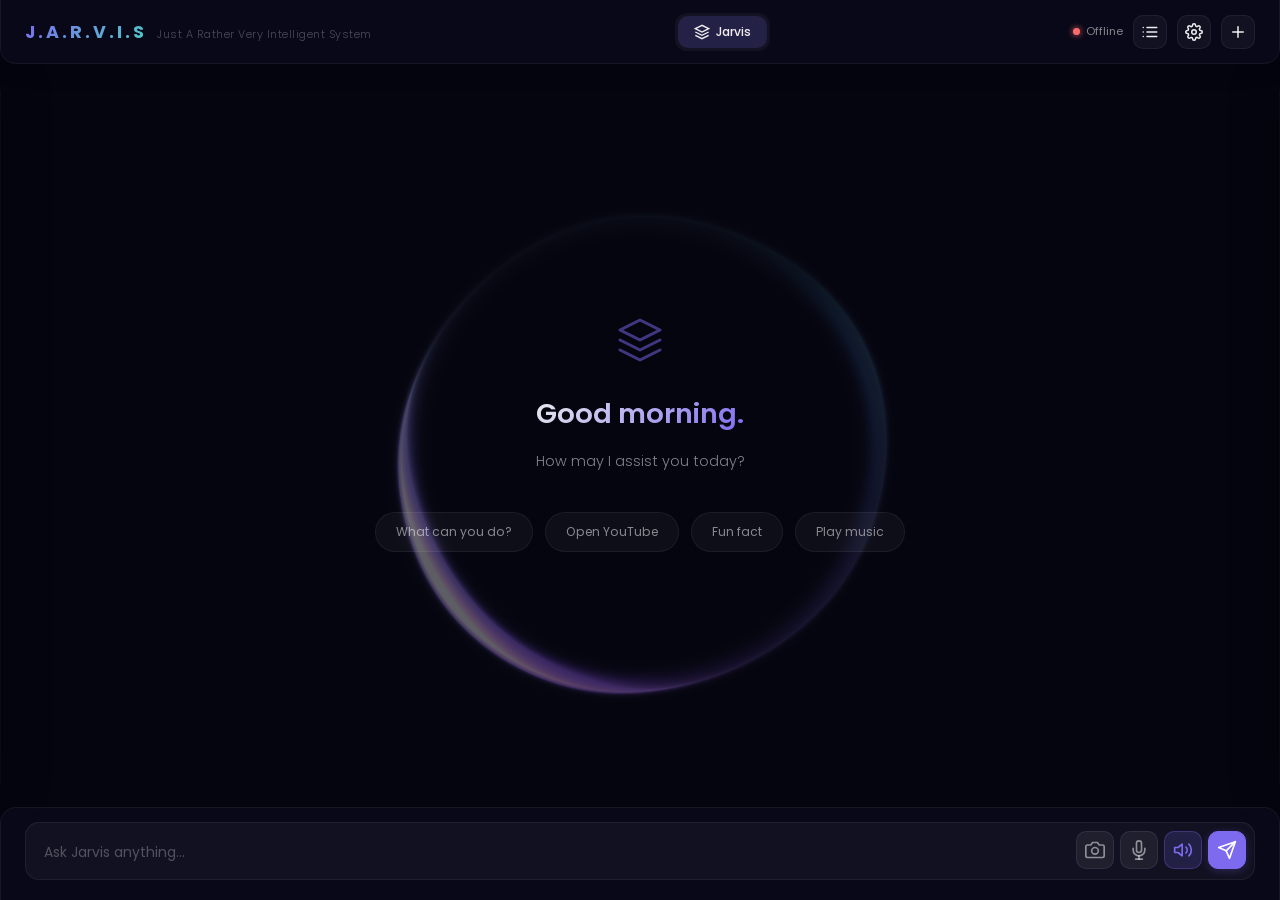
==== frontend/index.html @ e2715a39 "initial commit" ====
<!DOCTYPE html>
<html lang="en">

<head>
    <meta charset="UTF-8">
    <meta name="viewport"
        content="width=device-width, initial-scale=1.0, maximum-scale=1.0, user-scalable=no, viewport-fit=cover">
    <meta name="apple-mobile-web-app-capable" content="yes">
    <meta name="apple-mobile-web-app-status-bar-style" content="black-translucent">
    <meta name="theme-color" content="#050510">
    <title>J.A.R.V.I.S</title>
    <link href="https://fonts.googleapis.com/css2?family=Poppins:wght@300;400;500;600;700&display=swap"
        rel="stylesheet">
    <link rel="stylesheet" href="style.css">
</head>

<body>
    <div class="app">
        <div id="orb-container"></div>
        <header class="header glass-panel">
            <div class="header-left">
                <h1 class="logo">J.A.R.V.I.S</h1>
                <span class="tagline">Just A Rather Very Intelligent System</span>
            </div>
            <div class="header-center">
                <div class="mode-switch mode-switch-single" id="mode-switch">
                    <div class="mode-slider" id="mode-slider"></div>
                    <button class="mode-btn active" data-mode="jarvis" id="btn-jarvis"
                        title="Jarvis — task execution, vision, chat">
                        <svg width="16" height="16" viewBox="0 0 24 24" fill="none" stroke="currentColor"
                            stroke-width="2">
                            <path d="M12 2L2 7l10 5 10-5-10-5z" />
                            <path d="M2 17l10 5 10-5" />
                            <path d="M2 12l10 5 10-5" />
                        </svg>
                        <span class="mode-btn-text">Jarvis</span>
                    </button>
                </div>
            </div>
            <div class="header-right">
                <div class="status-badge" id="status-badge">
                    <span class="status-dot"></span>
                    <span class="status-text">Online</span>
                </div>
                <button class="btn-icon activity-toggle" id="activity-toggle" title="View activity flow">
                    <svg width="18" height="18" viewBox="0 0 24 24" fill="none" stroke="currentColor" stroke-width="2"
                        stroke-linecap="round" stroke-linejoin="round">
                        <line x1="8" y1="6" x2="21" y2="6" />
                        <line x1="8" y1="12" x2="21" y2="12" />
                        <line x1="8" y1="18" x2="21" y2="18" />
                        <line x1="3" y1="6" x2="3.01" y2="6" />
                        <line x1="3" y1="12" x2="3.01" y2="12" />
                        <line x1="3" y1="18" x2="3.01" y2="18" />
                    </svg>
                </button>
                <button class="btn-icon search-results-toggle" id="search-results-toggle" title="View search results"
                    style="display: none;">
                    <svg width="18" height="18" viewBox="0 0 24 24" fill="none" stroke="currentColor" stroke-width="2"
                        stroke-linecap="round" stroke-linejoin="round">
                        <circle cx="11" cy="11" r="8" />
                        <line x1="21" y1="21" x2="16.65" y2="16.65" />
                    </svg>
                </button>
                <button class="btn-icon settings-btn" id="settings-btn" title="Settings">
                    <svg width="18" height="18" viewBox="0 0 24 24" fill="none" stroke="currentColor" stroke-width="2"
                        stroke-linecap="round" stroke-linejoin="round">
                        <circle cx="12" cy="12" r="3" />
                        <path
                            d="M19.4 15a1.65 1.65 0 0 0 .33 1.82l.06.06a2 2 0 0 1 0 2.83 2 2 0 0 1-2.83 0l-.06-.06a1.65 1.65 0 0 0-1.82-.33 1.65 1.65 0 0 0-1 1.51V21a2 2 0 0 1-2 2 2 2 0 0 1-2-2v-.09A1.65 1.65 0 0 0 9 19.4a1.65 1.65 0 0 0-1.82.33l-.06.06a2 2 0 0 1-2.83 0 2 2 0 0 1 0-2.83l.06-.06a1.65 1.65 0 0 0 .33-1.82 1.65 1.65 0 0 0-1.51-1H3a2 2 0 0 1-2-2 2 2 0 0 1 2-2h.09A1.65 1.65 0 0 0 4.6 9a1.65 1.65 0 0 0-.33-1.82l-.06-.06a2 2 0 0 1 0-2.83 2 2 0 0 1 2.83 0l.06.06a1.65 1.65 0 0 0 1.82.33H9a1.65 1.65 0 0 0 1-1.51V3a2 2 0 0 1 2-2 2 2 0 0 1 2 2v.09a1.65 1.65 0 0 0 1 1.51 1.65 1.65 0 0 0 1.82-.33l.06-.06a2 2 0 0 1 2.83 0 2 2 0 0 1 0 2.83l-.06.06a1.65 1.65 0 0 0-.33 1.82V9a1.65 1.65 0 0 0 1.51 1H21a2 2 0 0 1 2 2 2 2 0 0 1-2 2h-.09a1.65 1.65 0 0 0-1.51 1z" />
                    </svg>
                </button>
                <button class="btn-icon new-chat-btn" id="new-chat-btn" title="New Chat">
                    <svg width="18" height="18" viewBox="0 0 24 24" fill="none" stroke="currentColor" stroke-width="2"
                        stroke-linecap="round" stroke-linejoin="round">
                        <line x1="12" y1="5" x2="12" y2="19" />
                        <line x1="5" y1="12" x2="19" y2="12" />
                    </svg>
                </button>
            </div>
        </header>
        <aside class="activity-panel glass-panel" id="activity-panel" aria-hidden="true">
            <div class="activity-header">
                <h3 class="activity-title">Activity</h3>
                <button class="activity-close" id="activity-close" title="Close" aria-label="Close activity panel">
                    <svg width="20" height="20" viewBox="0 0 24 24" fill="none" stroke="currentColor" stroke-width="2">
                        <line x1="18" y1="6" x2="6" y2="18" />
                        <line x1="6" y1="6" x2="18" y2="18" />
                    </svg>
                </button>
            </div>
            <div class="activity-list" id="activity-list">
                <div class="activity-empty" id="activity-empty">Send a message to see the flow here.</div>
            </div>
        </aside>
        <main class="chat-area" id="chat-area">
            <div class="chat-messages" id="chat-messages">
                <div class="welcome-screen" id="welcome-screen">
                    <div class="welcome-icon">
                        <svg width="48" height="48" viewBox="0 0 24 24" fill="none" stroke="currentColor"
                            stroke-width="1.5" stroke-linecap="round" stroke-linejoin="round">
                            <path d="M12 2L2 7l10 5 10-5-10-5z" />
                            <path d="M2 17l10 5 10-5" />
                            <path d="M2 12l10 5 10-5" />
                        </svg>
                    </div>
                    <h2 class="welcome-title" id="welcome-title">Good evening.</h2>
                    <p class="welcome-sub">How may I assist you today?</p>
                    <div class="welcome-chips">
                        <button class="chip" data-msg="What can you do?">What can you do?</button>
                        <button class="chip" data-msg="Open YouTube for me">Open YouTube</button>
                        <button class="chip" data-msg="Tell me a fun fact">Fun fact</button>
                        <button class="chip" data-msg="Play some music">Play music</button>
                    </div>
                </div>
            </div>
        </main>
        <footer class="input-bar glass-panel">
            <div class="input-wrapper">
                <textarea id="message-input" placeholder="Ask Jarvis anything..." rows="1" maxlength="32000"></textarea>
                <div class="input-actions">
                    <button class="action-btn cam-btn" id="cam-btn" title="Camera — capture and send for vision">
                        <svg class="cam-icon" width="20" height="20" viewBox="0 0 24 24" fill="none"
                            stroke="currentColor" stroke-width="2">
                            <path
                                d="M23 19a2 2 0 0 1-2 2H3a2 2 0 0 1-2-2V8a2 2 0 0 1 2-2h4l2-3h6l2 3h4a2 2 0 0 1 2 2z" />
                            <circle cx="12" cy="13" r="4" />
                        </svg>
                        <svg class="cam-icon-active" width="20" height="20" viewBox="0 0 24 24" fill="currentColor"
                            style="display: none;">
                            <path
                                d="M23 19a2 2 0 0 1-2 2H3a2 2 0 0 1-2-2V8a2 2 0 0 1 2-2h4l2-3h6l2 3h4a2 2 0 0 1 2 2z" />
                            <circle cx="12" cy="13" r="4" fill="currentColor" />
                        </svg>
                    </button>
                    <button class="action-btn mic-btn" id="mic-btn"
                        title="Voice input — click to start auto-listen (restarts after each response)">
                        <svg class="mic-icon" width="20" height="20" viewBox="0 0 24 24" fill="none"
                            stroke="currentColor" stroke-width="2" stroke-linecap="round" stroke-linejoin="round">
                            <path d="M12 1a3 3 0 0 0-3 3v8a3 3 0 0 0 6 0V4a3 3 0 0 0-3-3z" />
                            <path d="M19 10v2a7 7 0 0 1-14 0v-2" />
                            <line x1="12" y1="19" x2="12" y2="23" />
                            <line x1="8" y1="23" x2="16" y2="23" />
                        </svg>
                        <svg class="mic-icon-active" width="20" height="20" viewBox="0 0 24 24" fill="currentColor">
                            <rect x="4" y="4" width="16" height="16" rx="3" />
                        </svg>
                    </button>
                    <button class="action-btn tts-btn" id="tts-btn" title="Text to Speech">
                        <svg class="tts-icon-off" width="20" height="20" viewBox="0 0 24 24" fill="none"
                            stroke="currentColor" stroke-width="2" stroke-linecap="round" stroke-linejoin="round">
                            <polygon points="11 5 6 9 2 9 2 15 6 15 11 19 11 5" />
                            <line x1="23" y1="9" x2="17" y2="15" />
                            <line x1="17" y1="9" x2="23" y2="15" />
                        </svg>
                        <svg class="tts-icon-on" width="20" height="20" viewBox="0 0 24 24" fill="none"
                            stroke="currentColor" stroke-width="2" stroke-linecap="round" stroke-linejoin="round">
                            <polygon points="11 5 6 9 2 9 2 15 6 15 11 19 11 5" />
                            <path d="M15.54 8.46a5 5 0 0 1 0 7.07" />
                            <path d="M19.07 4.93a10 10 0 0 1 0 14.14" />
                        </svg>
                    </button>
                    <button class="action-btn send-btn" id="send-btn" title="Send message">
                        <svg width="20" height="20" viewBox="0 0 24 24" fill="none" stroke="currentColor"
                            stroke-width="2" stroke-linecap="round" stroke-linejoin="round">
                            <line x1="22" y1="2" x2="11" y2="13" />
                            <polygon points="22 2 15 22 11 13 2 9 22 2" />
                        </svg>
                    </button>
                </div>
            </div>
            <div class="input-meta" id="input-meta">
                <span class="char-count" id="char-count"></span>
            </div>
        </footer>
        <aside class="search-results-widget glass-panel" id="search-results-widget" aria-hidden="true">
            <div class="search-results-header">
                <h3 class="search-results-title">Live search</h3>
                <button class="search-results-close" id="search-results-close" title="Close"
                    aria-label="Close search results">
                    <svg width="20" height="20" viewBox="0 0 24 24" fill="none" stroke="currentColor" stroke-width="2">
                        <line x1="18" y1="6" x2="6" y2="18" />
                        <line x1="6" y1="6" x2="18" y2="18" />
                    </svg>
                </button>
            </div>
            <div class="search-results-query" id="search-results-query"></div>
            <div class="search-results-answer" id="search-results-answer"></div>
            <div class="search-results-list" id="search-results-list"></div>
        </aside>
        <div class="settings-panel glass-panel" id="settings-panel" aria-hidden="true">
            <div class="settings-header">
                <h3 class="settings-title">Settings</h3>
                <button class="settings-close btn-icon" id="settings-close" title="Close" aria-label="Close settings">
                    <svg width="20" height="20" viewBox="0 0 24 24" fill="none" stroke="currentColor" stroke-width="2">
                        <line x1="18" y1="6" x2="6" y2="18" />
                        <line x1="6" y1="6" x2="18" y2="18" />
                    </svg>
                </button>
            </div>
            <div class="settings-body">
                <div class="settings-item">
                    <label class="settings-label" for="toggle-auto-activity">Auto-open activity panel</label>
                    <label class="toggle-switch">
                        <input type="checkbox" id="toggle-auto-activity" checked>
                        <span class="toggle-slider"></span>
                    </label>
                </div>
                <div class="settings-item">
                    <label class="settings-label" for="toggle-auto-search">Auto-open search results</label>
                    <label class="toggle-switch">
                        <input type="checkbox" id="toggle-auto-search" checked>
                        <span class="toggle-slider"></span>
                    </label>
                </div>
                <div class="settings-item">
                    <label class="settings-label" for="toggle-thinking-sounds">Thinking sound effects</label>
                    <label class="toggle-switch">
                        <input type="checkbox" id="toggle-thinking-sounds" checked>
                        <span class="toggle-slider"></span>
                    </label>
                </div>
                <div class="settings-item">
                    <label class="settings-label" for="toggle-voice-interrupt">Voice interruption</label>
                    <label class="toggle-switch">
                        <input type="checkbox" id="toggle-voice-interrupt" checked>
                        <span class="toggle-slider"></span>
                    </label>
                </div>
                <p class="settings-hint">Activity and search panels open automatically when data is available. Thinking
                    sounds play a short cue while the AI processes. Voice interruption lets you interrupt the AI by
                    speaking — it will stop talking and listen to you.</p>
            </div>
        </div>
        <div class="panel-overlay" id="panel-overlay" aria-hidden="true"></div>
        <div class="speech-widget" id="speech-widget" aria-hidden="true">
            <div class="speech-widget-inner">
                <span class="speech-widget-label">Listening...</span>
                <span class="speech-widget-text" id="speech-widget-text"></span>
            </div>
        </div>
        <div class="toast-container" id="toast-container" aria-live="polite"></div>
        <div class="cam-panel" id="cam-panel" aria-hidden="true">
            <div class="cam-panel-header" id="cam-panel-header">
                <span class="cam-panel-title">
                    <span class="cam-panel-dot"></span>
                    Vision
                </span>
                <div class="cam-panel-controls">
                    <label class="cam-panel-vision-mode" title="Vision Mode — attach camera to every message">
                        <input type="checkbox" id="cam-vision-mode" />
                        <span class="cam-panel-vision-label">Live</span>
                    </label>
                    <button class="cam-panel-btn cam-minimize" id="cam-minimize" title="Minimize">−</button>
                    <button class="cam-panel-btn cam-close" id="cam-close" title="Close camera">×</button>
                </div>
            </div>
            <div class="cam-panel-body">
                <video id="cam-video" autoplay playsinline muted></video>
                <div class="cam-panel-overlay">
                    <span class="cam-panel-status">Vision ready</span>
                </div>
            </div>
            <div class="cam-panel-resize" id="cam-panel-resize" title="Drag to resize"></div>
        </div>
        <canvas id="cam-canvas" style="display: none;"></canvas>
    </div>
    <script src="orb.js"></script>
    <script src="script.js"></script>
</body>

</html>
---- frontend/style.css ----
:root {
    --bg: #050510;
    --glass-bg: rgba(10, 10, 28, 0.72);
    --glass-border: rgba(255, 255, 255, 0.06);
    --glass-hover: rgba(255, 255, 255, 0.10);
    --accent: #7c6aef;
    --accent-glow: rgba(124, 106, 239, 0.35);
    --accent-secondary: #4ecdc4;
    --text: rgba(255, 255, 255, 0.93);
    --text-dim: rgba(255, 255, 255, 0.50);
    --text-muted: rgba(255, 255, 255, 0.28);
    --danger: #ff6b6b;
    --success: #51cf66;
    --radius: 16px;
    --radius-sm: 10px;
    --radius-xs: 6px;
    --header-h: 64px;
    --input-bar-h: calc(88px + env(safe-area-inset-bottom, 0px));
    --content-gap: 16px;
    --panel-gap: 14px;
    --transition: 0.25s cubic-bezier(0.4, 0, 0.2, 1);
    --font: 'Poppins', -apple-system, BlinkMacSystemFont, sans-serif;
}

*,
*::before,
*::after {
    margin: 0;
    padding: 0;
    box-sizing: border-box;
}

html,
body {
    height: 100%;
    overflow: hidden;
    overflow-x: hidden;
}

body {
    font-family: var(--font);
    background: var(--bg);
    color: var(--text);
    -webkit-font-smoothing: antialiased;
    -webkit-tap-highlight-color: transparent;
}

button {
    font-family: var(--font);
    cursor: pointer;
    border: none;
    background: none;
    color: inherit;
}

textarea {
    font-family: var(--font);
    color: var(--text);
}

.glass-panel {
    background: var(--glass-bg);
    backdrop-filter: blur(32px) saturate(1.2);
    -webkit-backdrop-filter: blur(32px) saturate(1.2);
    border: 1px solid var(--glass-border);
    box-shadow: 0 4px 24px rgba(0, 0, 0, 0.12);
}

.app {
    position: relative;
    display: flex;
    flex-direction: column;
    height: 100vh;
    height: 100dvh;
    overflow: hidden;
}

#orb-container {
    position: fixed;
    top: 50%;
    left: 50%;
    translate: -50% -50%;
    width: min(600px, 80vw);
    height: min(600px, 80vw);
    z-index: 0;
    pointer-events: none;
    opacity: 0.35;
    transition: opacity 0.5s ease, transform 0.5s ease;
}

#orb-container.active,
#orb-container.speaking {
    opacity: 1;
    animation: orbPulse 1.6s ease-in-out infinite;
}

.header {
    position: relative;
    z-index: 10;
    display: flex;
    align-items: center;
    justify-content: space-between;
    gap: 20px;
    height: var(--header-h);
    padding: 0 24px;
    margin-bottom: var(--content-gap);
    border-radius: 0 0 var(--radius) var(--radius);
    border-top: none;
    flex-shrink: 0;
}

.logo {
    font-size: 1.1rem;
    font-weight: 700;
    letter-spacing: 3px;
    background: linear-gradient(135deg, var(--accent), var(--accent-secondary));
    -webkit-background-clip: text;
    -webkit-text-fill-color: transparent;
    background-clip: text;
}

.tagline {
    font-size: 0.68rem;
    font-weight: 300;
    color: var(--text-muted);
    letter-spacing: 0.5px;
}

.mode-switch {
    position: relative;
    display: flex;
    background: rgba(255, 255, 255, 0.04);
    border-radius: 12px;
    padding: 3px;
    gap: 2px;
}

.mode-slider {
    position: absolute;
    top: 3px;
    left: 3px;
    width: calc(50% - 4px);
    height: calc(100% - 6px);
    background: var(--accent);
    border-radius: 10px;
    transition: transform var(--transition);
    opacity: 0.18;
}

.mode-slider.right {
    transform: translateX(calc(100% + 2px));
}

.mode-switch-single {
    min-width: 0;
}

.mode-switch-single .mode-btn {
    flex: 1;
    min-width: 0;
    justify-content: center;
    padding: 7px 16px;
}

.mode-switch-single .mode-slider {
    width: calc(100% - 6px);
}

.mode-switch-three {
    min-width: 0;
}

.mode-switch-three .mode-btn {
    flex: 1;
    min-width: 0;
    justify-content: center;
    padding: 7px 10px;
}

.mode-switch-three .mode-slider {
    width: calc(33.333% - 4px);
}

.mode-switch-three .mode-slider.center {
    transform: translateX(calc(100% + 2px));
}

.mode-switch-three .mode-slider.right {
    transform: translateX(calc(200% + 4px));
}

.mode-btn {
    position: relative;
    z-index: 1;
    display: flex;
    align-items: center;
    gap: 6px;
    padding: 7px 16px;
    font-size: 0.76rem;
    font-weight: 500;
    border-radius: 10px;
    color: var(--text-dim);
    transition: color var(--transition);
    white-space: nowrap;
}

.mode-btn.active {
    color: var(--text);
}

.mode-btn svg {
    opacity: 0.7;
    width: 16px;
    height: 16px;
    min-width: 16px;
    min-height: 16px;
    flex-shrink: 0;
}

.mode-btn.active svg {
    opacity: 1;
}

.header-left {
    display: flex;
    align-items: baseline;
    gap: 10px;
    flex-shrink: 0;
    min-width: 0;
}

.header-center {
    flex: 1;
    min-width: 0;
    display: flex;
    justify-content: center;
    align-items: center;
}

.header-right {
    display: flex;
    align-items: center;
    gap: 10px;
    flex-shrink: 0;
    flex-wrap: nowrap;
}

.status-badge {
    display: flex;
    align-items: center;
    gap: 6px;
    font-size: 0.7rem;
    font-weight: 400;
    color: var(--text-dim);
}

.status-dot {
    width: 7px;
    height: 7px;
    border-radius: 50%;
    background: var(--success);
    box-shadow: 0 0 6px var(--success);
    animation: pulse-dot 2s ease-in-out infinite;
}

.status-dot.offline {
    background: var(--danger);
    box-shadow: 0 0 6px var(--danger);
    animation: none;
}

.btn-icon {
    display: grid;
    place-items: center;
    width: 34px;
    height: 34px;
    min-width: 34px;
    min-height: 34px;
    border-radius: var(--radius-sm);
    background: rgba(255, 255, 255, 0.04);
    border: 1px solid var(--glass-border);
    transition: background var(--transition), border-color var(--transition);
    touch-action: manipulation;
    -webkit-tap-highlight-color: transparent;
}

.btn-icon:hover {
    background: var(--glass-hover);
    border-color: rgba(255, 255, 255, 0.14);
}

.chat-area {
    position: relative;
    z-index: 5;
    flex: 1;
    overflow: hidden;
    display: flex;
    flex-direction: column;
    min-height: 0;
}

.chat-messages {
    flex: 1;
    overflow-y: auto;
    overflow-x: hidden;
    padding: 24px 24px 28px;
    display: flex;
    flex-direction: column;
    gap: 14px;
    scroll-behavior: smooth;
    -webkit-overflow-scrolling: touch;
}

.welcome-screen {
    display: flex;
    flex-direction: column;
    align-items: center;
    justify-content: center;
    text-align: center;
    flex: 1;
    gap: 16px;
    padding: 48px 24px;
    animation: fadeIn 0.6s ease;
}

.welcome-icon {
    color: var(--accent);
    opacity: 0.5;
    margin-bottom: 6px;
}

.welcome-title {
    font-size: 1.7rem;
    font-weight: 600;
    background: linear-gradient(135deg, var(--text), var(--accent));
    -webkit-background-clip: text;
    -webkit-text-fill-color: transparent;
    background-clip: text;
}

.welcome-sub {
    font-size: 0.9rem;
    color: var(--text-dim);
    font-weight: 300;
}

.welcome-chips {
    display: flex;
    flex-wrap: wrap;
    justify-content: center;
    gap: 12px;
    margin-top: 24px;
}

.chip {
    padding: 10px 20px;
    font-size: 0.76rem;
    font-weight: 400;
    border-radius: 20px;
    background: rgba(255, 255, 255, 0.04);
    border: 1px solid var(--glass-border);
    color: var(--text-dim);
    transition: all var(--transition);
}

.chip:hover {
    background: var(--accent);
    color: #fff;
    border-color: var(--accent);
    transform: translateY(-2px);
    box-shadow: 0 4px 12px rgba(124, 106, 239, 0.25);
}

.message {
    display: flex;
    gap: 12px;
    max-width: 720px;
    width: 100%;
    margin: 0 auto;
    animation: msgIn 0.35s cubic-bezier(0.4, 0, 0.2, 1);
}

.message.user {
    flex-direction: row-reverse;
}

.msg-avatar {
    width: 30px;
    height: 30px;
    border-radius: 10px;
    display: grid;
    place-items: center;
    font-size: 0.7rem;
    font-weight: 600;
    flex-shrink: 0;
    margin-top: 4px;
}

.msg-avatar .msg-avatar-icon {
    width: 18px;
    height: 18px;
}

.message.assistant .msg-avatar {
    background: linear-gradient(135deg, var(--accent), var(--accent-secondary));
    color: #fff;
}

.message.user .msg-avatar {
    background: rgba(255, 255, 255, 0.08);
    color: var(--text-dim);
}

.msg-body {
    display: flex;
    flex-direction: column;
    gap: 3px;
    min-width: 0;
}

.msg-content {
    padding: 14px 18px;
    border-radius: var(--radius);
    font-size: 0.87rem;
    line-height: 1.65;
    font-weight: 400;
    word-wrap: break-word;
    white-space: pre-wrap;
}

.message.assistant .msg-content {
    background: rgba(255, 255, 255, 0.05);
    border: 1px solid rgba(255, 255, 255, 0.07);
    border-top-left-radius: var(--radius-xs);
}

.message.user .msg-content {
    background: rgba(124, 106, 239, 0.13);
    border: 1px solid rgba(124, 106, 239, 0.16);
    border-top-right-radius: var(--radius-xs);
}

.msg-label {
    font-size: 0.66rem;
    font-weight: 500;
    color: var(--text-muted);
    padding: 0 4px;
}

.message.user .msg-label {
    text-align: right;
}

.stream-cursor {
    animation: blink 0.8s step-end infinite;
    color: var(--accent);
    margin-left: 1px;
}

.msg-actions-images {
    display: flex;
    flex-wrap: wrap;
    gap: 10px;
    margin-top: 12px;
}

.msg-action-image {
    max-width: 100%;
    max-height: 320px;
    border-radius: var(--radius);
    object-fit: contain;
}

.msg-actions-contents {
    margin-top: 12px;
}

.msg-action-content {
    padding: 10px 12px;
    background: rgba(0, 0, 0, 0.2);
    border-radius: var(--radius);
    font-size: 0.85rem;
    line-height: 1.6;
    white-space: pre-wrap;
    margin-bottom: 8px;
}

.msg-action-content:last-child {
    margin-bottom: 0;
}

.bg-task-card {
    margin-top: 12px;
    padding: 14px 18px;
    background: rgba(124, 106, 239, 0.06);
    border: 1px solid rgba(124, 106, 239, 0.12);
    border-radius: var(--radius);
    transition: all 0.3s ease;
}

.bg-task-card.bg-task-done {
    background: rgba(78, 205, 196, 0.06);
    border-color: rgba(78, 205, 196, 0.15);
}

.bg-task-card.bg-task-failed {
    background: rgba(255, 107, 107, 0.06);
    border-color: rgba(255, 107, 107, 0.12);
}

.bg-task-header {
    display: flex;
    align-items: center;
    gap: 10px;
}

.bg-task-spinner {
    width: 16px;
    height: 16px;
    border: 2px solid rgba(124, 106, 239, 0.15);
    border-top: 2px solid var(--accent);
    border-radius: 50%;
    animation: spin 0.8s linear infinite;
    flex-shrink: 0;
}

@keyframes spin {
    to {
        transform: rotate(360deg);
    }
}

.bg-task-done-icon {
    width: 16px;
    height: 16px;
    flex-shrink: 0;
    background: var(--success);
    border-radius: 50%;
    position: relative;
}

.bg-task-done-icon::after {
    content: '';
    position: absolute;
    top: 3px;
    left: 5px;
    width: 5px;
    height: 8px;
    border: solid #fff;
    border-width: 0 2px 2px 0;
    transform: rotate(45deg);
}

.bg-task-fail-icon {
    width: 16px;
    height: 16px;
    flex-shrink: 0;
    background: var(--danger);
    border-radius: 50%;
    position: relative;
}

.bg-task-fail-icon::after {
    content: '!';
    position: absolute;
    top: 50%;
    left: 50%;
    transform: translate(-50%, -50%);
    color: #fff;
    font-size: 10px;
    font-weight: 700;
}

.bg-task-label {
    font-size: 0.82rem;
    font-weight: 600;
    color: var(--text);
}

.bg-task-status {
    font-size: 0.75rem;
    color: var(--text-dim);
    margin-left: auto;
}

.bg-task-prompt {
    font-size: 0.78rem;
    color: var(--text-dim);
    margin-top: 6px;
    opacity: 0.7;
    white-space: nowrap;
    overflow: hidden;
    text-overflow: ellipsis;
}

.bg-task-view-btn {
    margin-top: 10px;
    padding: 8px 20px;
    background: var(--accent);
    color: #fff;
    border: none;
    border-radius: 10px;
    font-family: var(--font);
    font-size: 0.8rem;
    font-weight: 600;
    cursor: pointer;
    transition: background 0.2s ease;
}

.bg-task-view-btn:hover {
    background: #6b5ce7;
}

.cam-btn.cam-active {
    color: var(--accent);
    background: rgba(124, 106, 239, 0.18);
    border-color: rgba(124, 106, 239, 0.3);
}

.cam-panel {
    --cam-w: 420px;
    --cam-h: 315px;
    position: fixed;
    bottom: calc(var(--input-bar-h) + var(--panel-gap) + 16px);
    right: 24px;
    width: var(--cam-w);
    height: var(--cam-h);
    min-width: 200px;
    min-height: 150px;
    max-width: 90vw;
    max-height: 70vh;
    z-index: 100;
    border-radius: 20px;
    overflow: hidden;
    box-shadow: 0 12px 48px rgba(0, 0, 0, 0.5), 0 0 0 1px rgba(124, 106, 239, 0.25);
    background: rgba(10, 10, 28, 0.88);
    backdrop-filter: blur(28px);
    -webkit-backdrop-filter: blur(28px);
    border: 1px solid rgba(255, 255, 255, 0.12);
    opacity: 0;
    visibility: hidden;
    transform: scale(0.9) translateY(12px);
    transition: opacity 0.3s ease, visibility 0.3s ease, transform 0.3s ease, width 0.25s ease, height 0.25s ease;
}

.cam-panel.visible {
    opacity: 1;
    visibility: visible;
    transform: scale(1) translateY(0);
}

.cam-panel.minimized {
    width: 72px !important;
    height: 72px !important;
    min-width: 72px;
    min-height: 72px;
    border-radius: 50%;
}

.cam-panel.minimized .cam-panel-header,
.cam-panel.minimized .cam-panel-overlay,
.cam-panel.minimized .cam-panel-resize {
    display: none;
}

.cam-panel.minimized .cam-panel-body {
    border-radius: 50%;
    cursor: pointer;
}

.cam-panel.minimized .cam-panel-body video {
    border-radius: 50%;
}

.cam-panel {
    display: flex;
    flex-direction: column;
}

.cam-panel-header {
    display: flex;
    align-items: center;
    justify-content: space-between;
    padding: 10px 16px;
    background: rgba(0, 0, 0, 0.35);
    border-bottom: 1px solid rgba(255, 255, 255, 0.06);
    cursor: move;
    user-select: none;
    flex-shrink: 0;
    border-radius: 20px 20px 0 0;
}

.cam-panel-title {
    display: flex;
    align-items: center;
    gap: 8px;
    font-size: 0.8rem;
    font-weight: 600;
    color: var(--text);
}

.cam-panel-dot {
    width: 6px;
    height: 6px;
    border-radius: 50%;
    background: var(--success);
    box-shadow: 0 0 8px var(--success);
    animation: pulse-dot 1.5s ease-in-out infinite;
}

.cam-panel-controls {
    display: flex;
    align-items: center;
    gap: 4px;
}

.cam-panel-vision-mode {
    display: flex;
    align-items: center;
    cursor: pointer;
    margin-right: 8px;
}

.cam-panel-vision-mode input {
    display: none;
}

.cam-panel-vision-label {
    font-size: 0.68rem;
    font-weight: 500;
    color: var(--text-dim);
    padding: 4px 10px;
    border-radius: 8px;
    background: rgba(255, 255, 255, 0.06);
    transition: all var(--transition);
}

.cam-panel-vision-mode input:checked+.cam-panel-vision-label {
    color: var(--accent);
    background: rgba(124, 106, 239, 0.2);
}

.cam-panel-btn {
    width: 30px;
    height: 30px;
    display: grid;
    place-items: center;
    border: none;
    background: rgba(255, 255, 255, 0.08);
    color: var(--text-dim);
    border-radius: 10px;
    font-size: 1rem;
    line-height: 1;
    cursor: pointer;
    transition: all var(--transition);
}

.cam-panel-btn:hover {
    background: rgba(255, 255, 255, 0.12);
    color: var(--text);
}

.cam-panel-btn.cam-close:hover {
    background: rgba(255, 107, 107, 0.25);
    color: var(--danger);
}

.cam-panel-body {
    position: relative;
    flex: 1;
    min-height: 0;
    overflow: hidden;
}

.cam-panel #cam-video {
    width: 100%;
    height: 100%;
    object-fit: cover;
    display: block;
}

.cam-panel-overlay {
    position: absolute;
    bottom: 0;
    left: 0;
    right: 0;
    padding: 8px 12px;
    background: linear-gradient(transparent, rgba(0, 0, 0, 0.6));
    font-size: 0.7rem;
    color: rgba(255, 255, 255, 0.85);
}

.cam-panel-resize {
    position: absolute;
    bottom: 0;
    right: 0;
    width: 24px;
    height: 24px;
    cursor: nwse-resize;
    background: linear-gradient(135deg, transparent 45%, rgba(255, 255, 255, 0.2) 45%, rgba(255, 255, 255, 0.2) 55%, transparent 55%);
    border-bottom-right-radius: inherit;
}

.cam-panel-resize:hover {
    background: linear-gradient(135deg, transparent 45%, rgba(124, 106, 239, 0.4) 45%, rgba(124, 106, 239, 0.4) 55%, transparent 55%);
}

.cam-panel.minimized .cam-panel-resize {
    pointer-events: none;
}

@media (max-width: 768px) {
    .cam-panel {
        --cam-w: 280px;
        --cam-h: 210px;
        right: 16px;
        bottom: calc(var(--input-bar-h) + var(--panel-gap) + 12px);
    }
}

@media (max-width: 480px) {
    .cam-panel {
        --cam-w: 240px;
        --cam-h: 180px;
        right: 12px;
        bottom: calc(var(--input-bar-h) + var(--panel-gap) + 8px);
    }
}

.input-bar {
    position: relative;
    z-index: 10;
    padding: 14px 24px 14px;
    padding-bottom: max(14px, env(safe-area-inset-bottom, 14px));
    margin-top: var(--content-gap);
    border-radius: var(--radius) var(--radius) 0 0;
    border-bottom: none;
    flex-shrink: 0;
    box-shadow: none;
}

.input-wrapper {
    display: flex;
    align-items: flex-end;
    gap: 8px;
    background: rgba(255, 255, 255, 0.04);
    border: 1px solid var(--glass-border);
    border-radius: 14px;
    padding: 8px 8px 8px 18px;
    transition: border-color var(--transition);
    box-shadow: none;
}

.input-wrapper:focus-within {
    border-color: rgba(255, 255, 255, 0.14);
}

.input-wrapper textarea {
    flex: 1;
    background: none;
    border: none;
    outline: none;
    resize: none;
    font-size: 0.87rem;
    line-height: 1.5;
    padding: 8px 0;
    max-height: 120px;
    color: var(--text);
}

.input-wrapper textarea::placeholder {
    color: var(--text-muted);
}

.input-wrapper textarea:disabled {
    opacity: 0.6;
    cursor: not-allowed;
}

.input-actions {
    display: flex;
    gap: 6px;
    padding-bottom: 2px;
    flex-shrink: 0;
}

.action-btn {
    display: grid;
    place-items: center;
    width: 38px;
    height: 38px;
    min-width: 38px;
    border-radius: 10px;
    background: rgba(255, 255, 255, 0.06);
    border: 1px solid rgba(255, 255, 255, 0.08);
    transition: all var(--transition);
    color: var(--text-dim);
    flex-shrink: 0;
}

.action-btn:hover {
    background: rgba(255, 255, 255, 0.12);
    border-color: rgba(255, 255, 255, 0.16);
    color: var(--text);
    transform: translateY(-1px);
}

.action-btn:active {
    transform: translateY(0);
}

.send-btn {
    background: var(--accent) !important;
    border-color: var(--accent) !important;
    color: #fff !important;
    box-shadow: 0 2px 8px rgba(124, 106, 239, 0.25);
}

.send-btn:hover {
    background: #6a58e0 !important;
    border-color: #6a58e0 !important;
    box-shadow: 0 4px 14px rgba(124, 106, 239, 0.35);
}

.send-btn:disabled {
    opacity: 0.5;
    cursor: default;
    box-shadow: none;
    transform: none;
    animation: sendBtnPulse 1.2s ease-in-out infinite;
}

@keyframes sendBtnPulse {

    0%,
    100% {
        opacity: 0.5;
    }

    50% {
        opacity: 0.7;
    }
}

.mic-btn .mic-icon-active {
    display: none;
}

.mic-btn.listening .mic-icon {
    display: none;
}

.mic-btn.listening .mic-icon-active {
    display: block;
}

.mic-btn.listening {
    background: rgba(255, 107, 107, 0.18);
    border-color: rgba(255, 107, 107, 0.3);
    color: var(--danger);
    animation: micPulse 1.5s ease-in-out infinite;
}

.mic-btn.auto-listen:not(.listening) {
    border-color: rgba(78, 205, 196, 0.4);
    box-shadow: 0 0 0 1px rgba(78, 205, 196, 0.2);
}

.tts-btn .tts-icon-on {
    display: none;
}

.tts-btn.tts-active .tts-icon-off {
    display: none;
}

.tts-btn.tts-active .tts-icon-on {
    display: block;
}

.tts-btn.tts-active {
    background: rgba(124, 106, 239, 0.18);
    border-color: rgba(124, 106, 239, 0.3);
    color: var(--accent);
}

.tts-btn.tts-speaking {
    animation: ttsPulse 1.5s ease-in-out infinite;
}

.input-meta {
    display: flex;
    justify-content: flex-end;
    align-items: center;
    padding: 6px 12px 0;
    min-height: 0;
    font-size: 0.66rem;
    color: var(--text-muted);
}

.panel-overlay {
    position: fixed;
    inset: 0;
    z-index: 19;
    background: transparent;
    opacity: 0;
    visibility: hidden;
    transition: opacity 0.3s ease, visibility 0.3s ease;
    pointer-events: none;
}

.panel-overlay.visible {
    opacity: 1;
    visibility: visible;
    pointer-events: none;
}

.speech-widget {
    position: fixed;
    bottom: calc(var(--input-bar-h) + var(--panel-gap));
    left: 50%;
    transform: translateX(-50%) translateY(8px);
    z-index: 15;
    min-width: min(320px, 90vw);
    max-width: min(560px, 95vw);
    padding: 14px 20px;
    border-radius: 16px;
    background: rgba(10, 10, 28, 0.65);
    backdrop-filter: blur(24px) saturate(1.3);
    -webkit-backdrop-filter: blur(24px) saturate(1.3);
    border: 1px solid rgba(255, 255, 255, 0.1);
    box-shadow: 0 8px 32px rgba(0, 0, 0, 0.35), 0 0 0 1px rgba(124, 106, 239, 0.08);
    opacity: 0;
    visibility: hidden;
    pointer-events: none;
    transition: opacity 0.3s ease, visibility 0.3s ease, transform 0.3s ease;
}

.speech-widget.visible {
    opacity: 1;
    visibility: visible;
    transform: translateX(-50%) translateY(0);
    animation: speechWidgetIn 0.35s cubic-bezier(0.4, 0, 0.2, 1);
}

@keyframes speechWidgetIn {
    from {
        opacity: 0;
        transform: translateX(-50%) translateY(12px);
    }

    to {
        opacity: 1;
        transform: translateX(-50%) translateY(0);
    }
}

.speech-widget-inner {
    display: flex;
    flex-direction: column;
    gap: 6px;
}

.speech-widget-label {
    font-size: 0.7rem;
    font-weight: 600;
    color: var(--accent);
    text-transform: uppercase;
    letter-spacing: 1px;
    display: flex;
    align-items: center;
    gap: 8px;
}

.speech-widget-label::before {
    content: '';
    width: 6px;
    height: 6px;
    border-radius: 50%;
    background: var(--danger);
    animation: pulse-dot 1.2s ease-in-out infinite;
}

.speech-widget-text {
    font-size: 0.9rem;
    line-height: 1.5;
    color: var(--text);
    min-height: 1.5em;
    word-wrap: break-word;
    overflow-wrap: break-word;
}

.speech-widget-text:empty::before {
    content: 'Speak now...';
    color: var(--text-muted);
    font-style: italic;
}

.toast-container {
    position: fixed;
    bottom: 100px;
    left: 50%;
    transform: translateX(-50%);
    z-index: 100;
    display: flex;
    flex-direction: column;
    gap: 8px;
    pointer-events: none;
}

.toast {
    padding: 12px 20px;
    background: rgba(20, 20, 35, 0.95);
    border: 1px solid rgba(255, 107, 107, 0.4);
    border-radius: var(--radius-sm);
    color: var(--text);
    font-size: 0.9rem;
    max-width: min(400px, 90vw);
    box-shadow: 0 8px 24px rgba(0, 0, 0, 0.4);
    opacity: 0;
    transform: translateY(12px);
    transition: opacity 0.3s ease, transform 0.3s ease;
    pointer-events: auto;
    cursor: pointer;
}

.toast.toast-visible {
    opacity: 1;
    transform: translateY(0);
}

.activity-panel {
    position: fixed;
    top: calc(var(--header-h) + var(--panel-gap));
    left: 0;
    bottom: calc(var(--input-bar-h) + var(--panel-gap));
    width: min(340px, 90vw);
    min-width: 0;
    height: auto;
    z-index: 6;
    display: flex;
    flex-direction: column;
    border-radius: 0 var(--radius) var(--radius) 0;
    box-shadow: 8px 0 40px rgba(0, 0, 0, 0.35), 0 0 0 1px rgba(255, 255, 255, 0.04);
    overflow: hidden;
    transform: translateX(-100%);
    transition: transform 0.35s cubic-bezier(0.4, 0, 0.2, 1);
}

.activity-panel.open {
    transform: translateX(0);
}

.activity-header {
    display: flex;
    align-items: center;
    justify-content: space-between;
    padding: 18px 20px;
    border-bottom: 1px solid var(--glass-border);
    flex-shrink: 0;
}

.activity-title {
    font-size: 0.9rem;
    font-weight: 600;
    color: var(--text);
    display: flex;
    align-items: center;
    gap: 8px;
}

.activity-title::before {
    content: '';
    width: 8px;
    height: 8px;
    border-radius: 50%;
    background: var(--accent);
    box-shadow: 0 0 8px rgba(124, 106, 239, 0.5);
}

.activity-close {
    display: grid;
    place-items: center;
    width: 32px;
    height: 32px;
    border-radius: var(--radius-sm);
    background: rgba(255, 255, 255, 0.06);
    border: 1px solid var(--glass-border);
    color: var(--text-dim);
    cursor: pointer;
    transition: all var(--transition);
}

.activity-close:hover {
    background: rgba(255, 255, 255, 0.12);
    color: var(--text);
}

.activity-list {
    flex: 1;
    min-height: 0;
    overflow-y: auto;
    overflow-x: hidden;
    padding: 16px 20px 24px;
    display: flex;
    flex-direction: column;
    gap: 14px;
    scroll-behavior: smooth;
    scrollbar-width: none;
    -ms-overflow-style: none;
}

.activity-list::-webkit-scrollbar {
    display: none;
}

.activity-empty {
    padding: 24px 16px;
    font-size: 0.8rem;
    color: var(--text-muted);
    text-align: center;
    line-height: 1.5;
}

.activity-item {
    padding: 14px 16px;
    border-radius: var(--radius-sm);
    background: rgba(255, 255, 255, 0.04);
    border: 1px solid rgba(255, 255, 255, 0.07);
    font-size: 0.78rem;
    line-height: 1.55;
    animation: activityIn 0.25s ease-out;
}

.activity-item .activity-event {
    font-weight: 600;
    color: var(--accent);
    margin-bottom: 6px;
    display: flex;
    align-items: center;
    gap: 8px;
}

.activity-step {
    display: inline-flex;
    align-items: center;
    justify-content: center;
    min-width: 20px;
    height: 20px;
    padding: 0 5px;
    border-radius: 6px;
    background: rgba(124, 106, 239, 0.2);
    color: var(--accent);
    font-size: 0.7rem;
    font-weight: 700;
}

.activity-item .activity-detail {
    color: var(--text-dim);
    word-wrap: break-word;
    overflow-wrap: break-word;
    white-space: pre-wrap;
    max-height: 300px;
    overflow-y: auto;
}

.activity-item.route-general .activity-event,
.activity-item.route-general .activity-step {
    color: #7dd3fc;
}

.activity-item.route-general .activity-step {
    background: rgba(125, 211, 252, 0.15);
}

.activity-item.route-realtime .activity-event,
.activity-item.route-realtime .activity-step {
    color: var(--success);
}

.activity-item.route-realtime .activity-step {
    background: rgba(81, 207, 102, 0.15);
}

.activity-item.route-vision .activity-event,
.activity-item.route-vision .activity-step {
    color: #f59e0b;
}

.activity-item.route-vision .activity-step {
    background: rgba(245, 158, 11, 0.15);
}

.activity-item.route-task .activity-event,
.activity-item.route-task .activity-step {
    color: var(--accent-secondary);
}

.activity-item.route-task .activity-step {
    background: rgba(78, 205, 196, 0.15);
}

.activity-item.route-chat .activity-event,
.activity-item.route-chat .activity-step {
    color: var(--accent);
}

.activity-item.route-chat .activity-step {
    background: rgba(124, 106, 239, 0.2);
}

.activity-item.activity-sub {
    padding: 12px 14px;
    font-size: 0.75rem;
    border-left: 3px solid rgba(124, 106, 239, 0.4);
}

.activity-item.activity-sub .activity-event {
    font-size: 0.76rem;
}

@keyframes activityIn {
    from {
        opacity: 0;
        transform: translateX(-8px);
    }

    to {
        opacity: 1;
        transform: translateX(0);
    }
}

.search-results-widget {
    position: fixed;
    top: calc(var(--header-h) + var(--panel-gap));
    right: 0;
    bottom: calc(var(--input-bar-h) + var(--panel-gap));
    width: min(380px, 95vw);
    min-width: 0;
    height: auto;
    z-index: 6;
    display: flex;
    flex-direction: column;
    border-radius: var(--radius) 0 0 var(--radius);
    border-right: none;
    box-shadow: -8px 0 40px rgba(0, 0, 0, 0.35), 0 0 0 1px rgba(255, 255, 255, 0.04);
    overflow: hidden;
    transform: translateX(100%);
    transition: transform 0.35s cubic-bezier(0.4, 0, 0.2, 1);
}

.search-results-widget.open {
    transform: translateX(0);
}

.search-results-header {
    display: flex;
    align-items: center;
    justify-content: space-between;
    padding: 18px 20px;
    border-bottom: 1px solid var(--glass-border);
    flex-shrink: 0;
}

.search-results-title {
    font-size: 0.9rem;
    font-weight: 600;
    color: var(--text);
    display: flex;
    align-items: center;
    gap: 8px;
    min-width: 0;
}

.search-results-title::before {
    content: '';
    width: 8px;
    height: 8px;
    border-radius: 50%;
    background: var(--success);
    box-shadow: 0 0 8px var(--success);
    animation: pulse-dot 2s ease-in-out infinite;
    flex-shrink: 0;
}

.search-results-close {
    display: grid;
    place-items: center;
    width: 32px;
    height: 32px;
    border-radius: var(--radius-sm);
    background: rgba(255, 255, 255, 0.06);
    border: 1px solid var(--glass-border);
    color: var(--text-dim);
    cursor: pointer;
    transition: all var(--transition);
    flex-shrink: 0;
}

.search-results-close:hover {
    background: rgba(255, 255, 255, 0.12);
    color: var(--text);
}

.search-results-query {
    padding: 12px 20px 14px;
    font-size: 0.75rem;
    color: var(--accent);
    font-weight: 500;
    border-bottom: 1px solid rgba(255, 255, 255, 0.05);
    flex-shrink: 0;
    word-wrap: break-word;
    overflow-wrap: break-word;
    word-break: break-word;
}

.search-results-answer {
    padding: 16px 20px 18px;
    font-size: 0.85rem;
    line-height: 1.55;
    color: var(--text);
    background: rgba(124, 106, 239, 0.08);
    border-bottom: 1px solid rgba(255, 255, 255, 0.06);
    flex-shrink: 0;
    max-height: 200px;
    min-height: 0;
    overflow-y: auto;
    overflow-x: hidden;
    word-wrap: break-word;
    overflow-wrap: break-word;
}

.search-results-list {
    flex: 1;
    min-height: 0;
    overflow-y: auto;
    overflow-x: hidden;
    padding: 16px 20px 24px;
    display: flex;
    flex-direction: column;
    gap: 14px;
    scroll-behavior: smooth;
}

.search-result-card {
    padding: 14px 16px;
    border-radius: var(--radius-sm);
    background: rgba(255, 255, 255, 0.04);
    border: 1px solid rgba(255, 255, 255, 0.07);
    transition: background var(--transition), border-color var(--transition);
    min-width: 0;
    display: flex;
    flex-direction: column;
    gap: 8px;
}

.search-result-card:hover {
    background: rgba(255, 255, 255, 0.07);
    border-color: rgba(255, 255, 255, 0.1);
}

.search-result-card .card-title {
    font-size: 0.8rem;
    font-weight: 600;
    color: var(--text);
    line-height: 1.35;
    word-wrap: break-word;
    overflow-wrap: break-word;
    word-break: break-word;
}

.search-result-card .card-content {
    font-size: 0.76rem;
    color: var(--text-dim);
    line-height: 1.5;
    word-wrap: break-word;
    overflow-wrap: break-word;
    word-break: break-word;
    display: -webkit-box;
    -webkit-line-clamp: 4;
    -webkit-box-orient: vertical;
    overflow: hidden;
}

.search-result-card .card-url {
    font-size: 0.7rem;
    color: var(--accent);
    text-decoration: none;
    overflow: hidden;
    text-overflow: ellipsis;
    white-space: nowrap;
    display: block;
}

.search-result-card .card-url:hover {
    text-decoration: underline;
}

.search-result-card .card-score {
    font-size: 0.68rem;
    color: var(--text-muted);
}

.search-results-answer::-webkit-scrollbar,
.search-results-list::-webkit-scrollbar {
    width: 6px;
}

.search-results-answer::-webkit-scrollbar-track,
.search-results-list::-webkit-scrollbar-track {
    background: rgba(255, 255, 255, 0.03);
    border-radius: 10px;
}

.search-results-answer::-webkit-scrollbar-thumb,
.search-results-list::-webkit-scrollbar-thumb {
    background: rgba(255, 255, 255, 0.12);
    border-radius: 10px;
}

.search-results-answer::-webkit-scrollbar-thumb:hover,
.search-results-list::-webkit-scrollbar-thumb:hover {
    background: rgba(255, 255, 255, 0.2);
}

@supports (scrollbar-color: rgba(255, 255, 255, 0.12) rgba(255, 255, 255, 0.03)) {

    .search-results-answer,
    .search-results-list {
        scrollbar-color: rgba(255, 255, 255, 0.12) rgba(255, 255, 255, 0.03);
        scrollbar-width: thin;
    }
}

.settings-panel {
    position: fixed;
    top: 50%;
    left: 50%;
    transform: translate(-50%, -50%) scale(0.95);
    width: min(360px, 92vw);
    z-index: 21;
    border-radius: var(--radius);
    padding: 0;
    overflow: hidden;
    opacity: 0;
    visibility: hidden;
    pointer-events: none;
    transition: opacity 0.25s ease, visibility 0.25s ease, transform 0.25s ease;
}

.settings-panel.open {
    opacity: 1;
    visibility: visible;
    pointer-events: auto;
    transform: translate(-50%, -50%) scale(1);
}

.settings-header {
    display: flex;
    align-items: center;
    justify-content: space-between;
    padding: 18px 20px;
    border-bottom: 1px solid var(--glass-border);
}

.settings-title {
    font-size: 1rem;
    font-weight: 600;
    color: var(--text);
}

.settings-body {
    padding: 24px 20px 28px;
    display: flex;
    flex-direction: column;
    gap: 18px;
}

.settings-item {
    display: flex;
    align-items: center;
    justify-content: space-between;
    gap: 12px;
}

.settings-label {
    font-size: 0.88rem;
    color: var(--text);
    cursor: pointer;
    flex: 1;
}

.settings-hint {
    font-size: 0.75rem;
    color: var(--text-muted);
    line-height: 1.5;
    margin-top: 4px;
}

.toggle-switch {
    position: relative;
    display: inline-block;
    width: 44px;
    height: 24px;
    flex-shrink: 0;
}

.toggle-switch input {
    opacity: 0;
    width: 0;
    height: 0;
}

.toggle-slider {
    position: absolute;
    cursor: pointer;
    inset: 0;
    background: rgba(255, 255, 255, 0.12);
    border-radius: 24px;
    transition: background var(--transition);
}

.toggle-slider::before {
    content: '';
    position: absolute;
    height: 18px;
    width: 18px;
    left: 3px;
    bottom: 3px;
    background: #fff;
    border-radius: 50%;
    transition: transform var(--transition);
}

.toggle-switch input:checked+.toggle-slider {
    background: var(--accent);
}

.toggle-switch input:checked+.toggle-slider::before {
    transform: translateX(20px);
}

.chat-messages::-webkit-scrollbar {
    width: 4px;
}

.chat-messages::-webkit-scrollbar-track {
    background: transparent;
}

.chat-messages::-webkit-scrollbar-thumb {
    background: rgba(255, 255, 255, 0.08);
    border-radius: 10px;
}

.chat-messages::-webkit-scrollbar-thumb:hover {
    background: rgba(255, 255, 255, 0.14);
}

@keyframes fadeIn {
    from {
        opacity: 0;
        transform: translateY(12px);
    }

    to {
        opacity: 1;
        transform: translateY(0);
    }
}

@keyframes msgIn {
    from {
        opacity: 0;
        transform: translateY(8px) scale(0.98);
    }

    to {
        opacity: 1;
        transform: translateY(0) scale(1);
    }
}

@keyframes dotBounce {

    0%,
    60%,
    100% {
        transform: translateY(0);
        opacity: 0.4;
    }

    30% {
        transform: translateY(-5px);
        opacity: 1;
    }
}

@keyframes blink {
    50% {
        opacity: 0;
    }
}

@keyframes pulse-dot {

    0%,
    100% {
        opacity: 1;
    }

    50% {
        opacity: 0.4;
    }
}

@keyframes micPulse {

    0%,
    100% {
        box-shadow: 0 0 0 0 rgba(255, 107, 107, 0.3);
    }

    50% {
        box-shadow: 0 0 0 8px rgba(255, 107, 107, 0);
    }
}

@keyframes ttsPulse {

    0%,
    100% {
        box-shadow: 0 0 0 0 rgba(124, 106, 239, 0.3);
    }

    50% {
        box-shadow: 0 0 0 8px rgba(124, 106, 239, 0);
    }
}

@keyframes orbPulse {

    0%,
    100% {
        transform: scale(1);
        opacity: 0.92;
    }

    50% {
        transform: scale(1.10);
        opacity: 1;
    }
}

@media (max-width: 768px) {
    :root {
        --input-bar-h: calc(100px + env(safe-area-inset-bottom, 0px));
        --content-gap: 12px;
        --panel-gap: 12px;
    }

    .header {
        padding: 0 16px;
        gap: 12px;
        margin-bottom: var(--content-gap);
    }

    .header-right {
        gap: 8px;
    }

    .btn-icon {
        width: 38px;
        height: 38px;
        min-width: 38px;
        min-height: 38px;
    }

    .tagline {
        display: none;
    }

    .logo {
        font-size: 1rem;
    }

    .mode-btn {
        padding: 6px 10px;
        font-size: 0.72rem;
    }

    .mode-btn .mode-btn-text {
        display: none;
    }

    .status-badge .status-text {
        display: none;
    }

    .chat-messages {
        padding: 18px 16px 22px;
        gap: 12px;
    }

    .input-bar {
        padding: 12px 16px 12px;
        padding-bottom: max(12px, env(safe-area-inset-bottom, 12px));
        margin-top: var(--content-gap);
    }

    .input-wrapper {
        padding: 4px 4px 4px 12px;
    }

    .action-btn {
        width: 36px;
        height: 36px;
        min-width: 36px;
        border-radius: 9px;
    }

    .msg-content {
        font-size: 0.84rem;
        padding: 10px 13px;
    }

    .welcome-title {
        font-size: 1.3rem;
    }

    .message {
        gap: 8px;
    }

    .msg-avatar {
        width: 26px;
        height: 26px;
        font-size: 0.62rem;
    }

    .msg-avatar .msg-avatar-icon {
        width: 16px;
        height: 16px;
    }

    .search-results-widget {
        width: min(100vw, 360px);
    }

    .search-results-header {
        padding: 14px 16px;
    }

    .search-results-query,
    .search-results-answer {
        padding: 12px 16px;
    }

    .search-results-list {
        padding: 12px 16px 20px;
        gap: 12px;
    }

    .search-result-card {
        padding: 12px 14px;
    }

    .activity-panel {
        width: min(100vw, 320px);
    }

    .activity-header {
        padding: 14px 16px;
    }

    .activity-list {
        padding: 12px 16px 20px;
        gap: 12px;
    }

    .speech-widget {
        bottom: calc(var(--input-bar-h) + var(--panel-gap));
        min-width: min(280px, 88vw);
        padding: 12px 16px;
    }

    .speech-widget-text {
        font-size: 0.85rem;
    }
}

@media (max-width: 480px) {
    :root {
        --input-bar-h: calc(95px + env(safe-area-inset-bottom, 0px));
        --content-gap: 10px;
        --panel-gap: 10px;
    }

    .header {
        padding: 0 12px;
        margin-bottom: var(--content-gap);
        gap: 8px;
    }

    .header-left {
        flex-shrink: 0;
    }

    .header-center {
        flex: 1;
        justify-content: center;
        display: flex;
        min-width: 0;
    }

    .header-right {
        gap: 6px;
    }

    .btn-icon {
        width: 36px;
        height: 36px;
        min-width: 36px;
        min-height: 36px;
    }

    .logo {
        font-size: 0.9rem;
        letter-spacing: 2px;
    }

    .mode-switch {
        width: 100%;
    }

    .mode-btn {
        flex: 1;
        justify-content: center;
    }

    .new-chat-btn {
        display: none;
    }

    .chat-messages {
        padding: 14px 12px 18px;
        gap: 10px;
    }

    .message {
        max-width: 95%;
    }

    .msg-content {
        max-width: 100%;
    }

    .input-bar {
        padding: 10px 12px 10px;
        padding-bottom: max(10px, env(safe-area-inset-bottom, 10px));
        margin-top: var(--content-gap);
    }

    .welcome-chips {
        gap: 8px;
    }

    .chip {
        font-size: 0.72rem;
        padding: 8px 16px;
    }

    .action-btn {
        width: 34px;
        height: 34px;
        min-width: 34px;
        border-radius: 8px;
    }

    .action-btn svg {
        width: 17px;
        height: 17px;
    }

    .input-actions {
        gap: 5px;
    }

    .input-wrapper {
        gap: 4px;
    }

    .search-results-widget {
        width: 100vw;
        max-width: 100%;
    }

    .search-results-header {
        padding: 12px 14px;
    }

    .search-results-query {
        font-size: 0.72rem;
        padding: 10px 14px 12px;
    }

    .search-results-answer {
        font-size: 0.82rem;
        padding: 12px 14px;
        max-height: 160px;
    }

    .search-results-list {
        padding: 12px 14px 18px;
        gap: 10px;
    }

    .search-result-card {
        padding: 12px 14px;
    }

    .search-result-card .card-title {
        font-size: 0.76rem;
    }

    .search-result-card .card-content {
        font-size: 0.72rem;
        -webkit-line-clamp: 3;
    }

    .activity-panel {
        width: 100vw;
    }

    .activity-header {
        padding: 12px 14px;
    }

    .activity-list {
        padding: 12px 14px 18px;
        gap: 10px;
    }

    .mode-switch-three .mode-btn {
        padding: 8px 10px;
        font-size: 0.68rem;
    }

    .mode-switch-three .mode-btn .mode-btn-text {
        display: none;
    }

    .speech-widget {
        bottom: calc(var(--input-bar-h) + var(--panel-gap));
        min-width: min(260px, 92vw);
        padding: 10px 14px;
    }

    .speech-widget-label {
        font-size: 0.65rem;
    }

    .speech-widget-text {
        font-size: 0.82rem;
    }
}
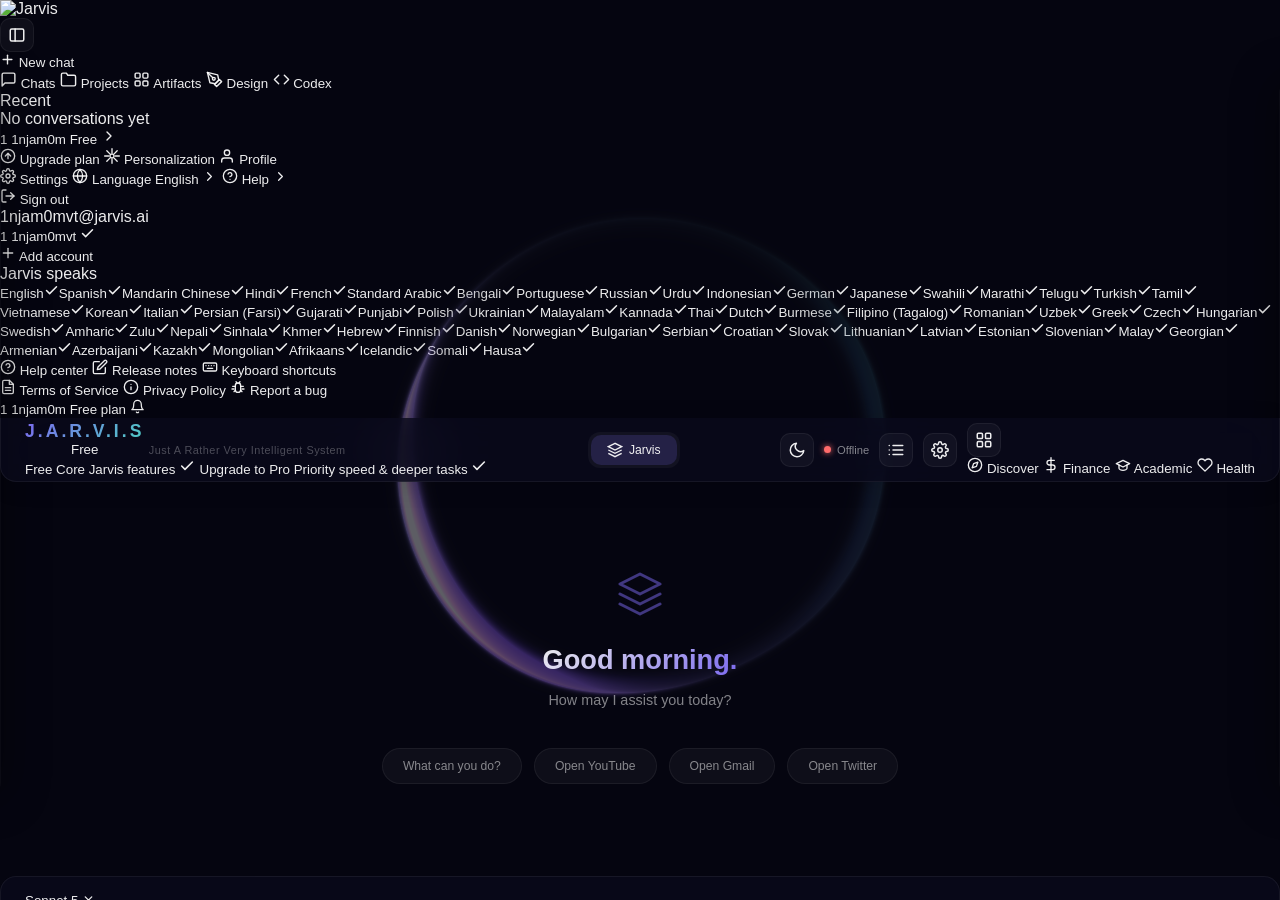
==== commit 47560ffa: "Update index.html" ====
--- a/frontend/index.html
+++ b/frontend/index.html
@@ -9,263 +9,1163 @@
     <meta name="apple-mobile-web-app-status-bar-style" content="black-translucent">
     <meta name="theme-color" content="#050510">
     <title>J.A.R.V.I.S</title>
-    <link href="https://fonts.googleapis.com/css2?family=Poppins:wght@300;400;500;600;700&display=swap"
-        rel="stylesheet">
+    <script>
+        (function () {
+            try {
+                var t = localStorage.getItem('jarvis_theme') || 'dark';
+                document.documentElement.setAttribute('data-theme', t);
+            } catch (e) { }
+        })();
+    </script>
+    <link rel="preconnect" href="https://fonts.googleapis.com">
     <link rel="stylesheet" href="style.css">
 </head>
 
 <body>
     <div class="app">
-        <div id="orb-container"></div>
-        <header class="header glass-panel">
-            <div class="header-left">
-                <h1 class="logo">J.A.R.V.I.S</h1>
-                <span class="tagline">Just A Rather Very Intelligent System</span>
-            </div>
-            <div class="header-center">
-                <div class="mode-switch mode-switch-single" id="mode-switch">
-                    <div class="mode-slider" id="mode-slider"></div>
-                    <button class="mode-btn active" data-mode="jarvis" id="btn-jarvis"
-                        title="Jarvis — task execution, vision, chat">
-                        <svg width="16" height="16" viewBox="0 0 24 24" fill="none" stroke="currentColor"
-                            stroke-width="2">
-                            <path d="M12 2L2 7l10 5 10-5-10-5z" />
-                            <path d="M2 17l10 5 10-5" />
-                            <path d="M2 12l10 5 10-5" />
-                        </svg>
-                        <span class="mode-btn-text">Jarvis</span>
-                    </button>
+        <aside class="sidebar" id="sidebar">
+            <div class="sidebar-top">
+                <div class="orb-badge-wrap">
+                    <div id="orb-container"></div>
+                    <img class="orb-logo-overlay" src="jarvis-logo.png" alt="Jarvis">
                 </div>
-            </div>
-            <div class="header-right">
-                <div class="status-badge" id="status-badge">
-                    <span class="status-dot"></span>
-                    <span class="status-text">Online</span>
-                </div>
-                <button class="btn-icon activity-toggle" id="activity-toggle" title="View activity flow">
+                <button class="btn-icon sidebar-toggle" id="sidebar-toggle" title="Toggle sidebar"
+                    aria-label="Toggle sidebar">
                     <svg width="18" height="18" viewBox="0 0 24 24" fill="none" stroke="currentColor" stroke-width="2"
                         stroke-linecap="round" stroke-linejoin="round">
-                        <line x1="8" y1="6" x2="21" y2="6" />
-                        <line x1="8" y1="12" x2="21" y2="12" />
-                        <line x1="8" y1="18" x2="21" y2="18" />
-                        <line x1="3" y1="6" x2="3.01" y2="6" />
-                        <line x1="3" y1="12" x2="3.01" y2="12" />
-                        <line x1="3" y1="18" x2="3.01" y2="18" />
+                        <rect x="3" y="4" width="18" height="16" rx="2" />
+                        <line x1="9.5" y1="4" x2="9.5" y2="20" />
                     </svg>
                 </button>
-                <button class="btn-icon search-results-toggle" id="search-results-toggle" title="View search results"
-                    style="display: none;">
-                    <svg width="18" height="18" viewBox="0 0 24 24" fill="none" stroke="currentColor" stroke-width="2"
-                        stroke-linecap="round" stroke-linejoin="round">
-                        <circle cx="11" cy="11" r="8" />
-                        <line x1="21" y1="21" x2="16.65" y2="16.65" />
-                    </svg>
-                </button>
-                <button class="btn-icon settings-btn" id="settings-btn" title="Settings">
-                    <svg width="18" height="18" viewBox="0 0 24 24" fill="none" stroke="currentColor" stroke-width="2"
-                        stroke-linecap="round" stroke-linejoin="round">
-                        <circle cx="12" cy="12" r="3" />
-                        <path
-                            d="M19.4 15a1.65 1.65 0 0 0 .33 1.82l.06.06a2 2 0 0 1 0 2.83 2 2 0 0 1-2.83 0l-.06-.06a1.65 1.65 0 0 0-1.82-.33 1.65 1.65 0 0 0-1 1.51V21a2 2 0 0 1-2 2 2 2 0 0 1-2-2v-.09A1.65 1.65 0 0 0 9 19.4a1.65 1.65 0 0 0-1.82.33l-.06.06a2 2 0 0 1-2.83 0 2 2 0 0 1 0-2.83l.06-.06a1.65 1.65 0 0 0 .33-1.82 1.65 1.65 0 0 0-1.51-1H3a2 2 0 0 1-2-2 2 2 0 0 1 2-2h.09A1.65 1.65 0 0 0 4.6 9a1.65 1.65 0 0 0-.33-1.82l-.06-.06a2 2 0 0 1 0-2.83 2 2 0 0 1 2.83 0l.06.06a1.65 1.65 0 0 0 1.82.33H9a1.65 1.65 0 0 0 1-1.51V3a2 2 0 0 1 2-2 2 2 0 0 1 2 2v.09a1.65 1.65 0 0 0 1 1.51 1.65 1.65 0 0 0 1.82-.33l.06-.06a2 2 0 0 1 2.83 0 2 2 0 0 1 0 2.83l-.06.06a1.65 1.65 0 0 0-.33 1.82V9a1.65 1.65 0 0 0 1.51 1H21a2 2 0 0 1 2 2 2 2 0 0 1-2 2h-.09a1.65 1.65 0 0 0-1.51 1z" />
-                    </svg>
-                </button>
-                <button class="btn-icon new-chat-btn" id="new-chat-btn" title="New Chat">
-                    <svg width="18" height="18" viewBox="0 0 24 24" fill="none" stroke="currentColor" stroke-width="2"
+            </div>
+            <button class="sidebar-new-chat" id="new-chat-btn" title="New chat">
+                <span class="sidebar-new-chat-icon">
+                    <svg width="15" height="15" viewBox="0 0 24 24" fill="none" stroke="currentColor" stroke-width="2.2"
                         stroke-linecap="round" stroke-linejoin="round">
                         <line x1="12" y1="5" x2="12" y2="19" />
                         <line x1="5" y1="12" x2="19" y2="12" />
                     </svg>
+                </span>
+                <span>New chat</span>
+            </button>
+
+            <nav class="sidebar-nav">
+                <button class="sidebar-nav-item active" data-nav="chats">
+                    <svg width="17" height="17" viewBox="0 0 24 24" fill="none" stroke="currentColor" stroke-width="2"
+                        stroke-linecap="round" stroke-linejoin="round">
+                        <path d="M21 15a2 2 0 0 1-2 2H7l-4 4V5a2 2 0 0 1 2-2h14a2 2 0 0 1 2 2z" />
+                    </svg>
+                    <span>Chats</span>
                 </button>
+                <button class="sidebar-nav-item" data-nav="projects">
+                    <svg width="17" height="17" viewBox="0 0 24 24" fill="none" stroke="currentColor" stroke-width="2"
+                        stroke-linecap="round" stroke-linejoin="round">
+                        <path d="M22 19a2 2 0 0 1-2 2H4a2 2 0 0 1-2-2V5a2 2 0 0 1 2-2h5l2 3h9a2 2 0 0 1 2 2z" />
+                    </svg>
+                    <span>Projects</span>
+                </button>
+                <button class="sidebar-nav-item" data-nav="artifacts">
+                    <svg width="17" height="17" viewBox="0 0 24 24" fill="none" stroke="currentColor" stroke-width="2"
+                        stroke-linecap="round" stroke-linejoin="round">
+                        <rect x="3" y="3" width="7" height="7" rx="1.5" />
+                        <rect x="14" y="3" width="7" height="7" rx="1.5" />
+                        <rect x="3" y="14" width="7" height="7" rx="1.5" />
+                        <rect x="14" y="14" width="7" height="7" rx="1.5" />
+                    </svg>
+                    <span>Artifacts</span>
+                </button>
+                <button class="sidebar-nav-item" data-nav="design">
+                    <svg width="17" height="17" viewBox="0 0 24 24" fill="none" stroke="currentColor" stroke-width="2"
+                        stroke-linecap="round" stroke-linejoin="round">
+                        <path d="M12 19l7-7 3 3-7 7-3-3z" />
+                        <path d="M18 13l-1.5-7.5L2 2l3.5 14.5L13 18l5-5z" />
+                        <path d="M2 2l7.586 7.586" />
+                        <circle cx="11" cy="11" r="2" />
+                    </svg>
+                    <span>Design</span>
+                </button>
+                <button class="sidebar-nav-item" data-nav="codex">
+                    <svg width="17" height="17" viewBox="0 0 24 24" fill="none" stroke="currentColor" stroke-width="2"
+                        stroke-linecap="round" stroke-linejoin="round">
+                        <polyline points="16 18 22 12 16 6" />
+                        <polyline points="8 6 2 12 8 18" />
+                    </svg>
+                    <span>Codex</span>
+                </button>
+            </nav>
+
+            <div class="sidebar-section-label">Recent</div>
+            <div class="sidebar-history" id="sidebar-history">
+                <div class="sidebar-empty">No conversations yet</div>
             </div>
-        </header>
-        <aside class="activity-panel glass-panel" id="activity-panel" aria-hidden="true">
-            <div class="activity-header">
-                <h3 class="activity-title">Activity</h3>
-                <button class="activity-close" id="activity-close" title="Close" aria-label="Close activity panel">
-                    <svg width="20" height="20" viewBox="0 0 24 24" fill="none" stroke="currentColor" stroke-width="2">
-                        <line x1="18" y1="6" x2="6" y2="18" />
-                        <line x1="6" y1="6" x2="18" y2="18" />
-                    </svg>
-                </button>
-            </div>
-            <div class="activity-list" id="activity-list">
-                <div class="activity-empty" id="activity-empty">Send a message to see the flow here.</div>
-            </div>
-        </aside>
-        <main class="chat-area" id="chat-area">
-            <div class="chat-messages" id="chat-messages">
-                <div class="welcome-screen" id="welcome-screen">
-                    <div class="welcome-icon">
-                        <svg width="48" height="48" viewBox="0 0 24 24" fill="none" stroke="currentColor"
-                            stroke-width="1.5" stroke-linecap="round" stroke-linejoin="round">
-                            <path d="M12 2L2 7l10 5 10-5-10-5z" />
-                            <path d="M2 17l10 5 10-5" />
-                            <path d="M2 12l10 5 10-5" />
-                        </svg>
-                    </div>
-                    <h2 class="welcome-title" id="welcome-title">Good evening.</h2>
-                    <p class="welcome-sub">How may I assist you today?</p>
-                    <div class="welcome-chips">
-                        <button class="chip" data-msg="What can you do?">What can you do?</button>
-                        <button class="chip" data-msg="Open YouTube for me">Open YouTube</button>
-                        <button class="chip" data-msg="Tell me a fun fact">Fun fact</button>
-                        <button class="chip" data-msg="Play some music">Play music</button>
-                    </div>
-                </div>
-            </div>
-        </main>
-        <footer class="input-bar glass-panel">
-            <div class="input-wrapper">
-                <textarea id="message-input" placeholder="Ask Jarvis anything..." rows="1" maxlength="32000"></textarea>
-                <div class="input-actions">
-                    <button class="action-btn cam-btn" id="cam-btn" title="Camera — capture and send for vision">
-                        <svg class="cam-icon" width="20" height="20" viewBox="0 0 24 24" fill="none"
-                            stroke="currentColor" stroke-width="2">
-                            <path
-                                d="M23 19a2 2 0 0 1-2 2H3a2 2 0 0 1-2-2V8a2 2 0 0 1 2-2h4l2-3h6l2 3h4a2 2 0 0 1 2 2z" />
-                            <circle cx="12" cy="13" r="4" />
-                        </svg>
-                        <svg class="cam-icon-active" width="20" height="20" viewBox="0 0 24 24" fill="currentColor"
-                            style="display: none;">
-                            <path
-                                d="M23 19a2 2 0 0 1-2 2H3a2 2 0 0 1-2-2V8a2 2 0 0 1 2-2h4l2-3h6l2 3h4a2 2 0 0 1 2 2z" />
-                            <circle cx="12" cy="13" r="4" fill="currentColor" />
-                        </svg>
-                    </button>
-                    <button class="action-btn mic-btn" id="mic-btn"
-                        title="Voice input — click to start auto-listen (restarts after each response)">
-                        <svg class="mic-icon" width="20" height="20" viewBox="0 0 24 24" fill="none"
-                            stroke="currentColor" stroke-width="2" stroke-linecap="round" stroke-linejoin="round">
-                            <path d="M12 1a3 3 0 0 0-3 3v8a3 3 0 0 0 6 0V4a3 3 0 0 0-3-3z" />
-                            <path d="M19 10v2a7 7 0 0 1-14 0v-2" />
-                            <line x1="12" y1="19" x2="12" y2="23" />
-                            <line x1="8" y1="23" x2="16" y2="23" />
-                        </svg>
-                        <svg class="mic-icon-active" width="20" height="20" viewBox="0 0 24 24" fill="currentColor">
-                            <rect x="4" y="4" width="16" height="16" rx="3" />
-                        </svg>
-                    </button>
-                    <button class="action-btn tts-btn" id="tts-btn" title="Text to Speech">
-                        <svg class="tts-icon-off" width="20" height="20" viewBox="0 0 24 24" fill="none"
-                            stroke="currentColor" stroke-width="2" stroke-linecap="round" stroke-linejoin="round">
-                            <polygon points="11 5 6 9 2 9 2 15 6 15 11 19 11 5" />
-                            <line x1="23" y1="9" x2="17" y2="15" />
-                            <line x1="17" y1="9" x2="23" y2="15" />
-                        </svg>
-                        <svg class="tts-icon-on" width="20" height="20" viewBox="0 0 24 24" fill="none"
-                            stroke="currentColor" stroke-width="2" stroke-linecap="round" stroke-linejoin="round">
-                            <polygon points="11 5 6 9 2 9 2 15 6 15 11 19 11 5" />
-                            <path d="M15.54 8.46a5 5 0 0 1 0 7.07" />
-                            <path d="M19.07 4.93a10 10 0 0 1 0 14.14" />
-                        </svg>
-                    </button>
-                    <button class="action-btn send-btn" id="send-btn" title="Send message">
-                        <svg width="20" height="20" viewBox="0 0 24 24" fill="none" stroke="currentColor"
-                            stroke-width="2" stroke-linecap="round" stroke-linejoin="round">
-                            <line x1="22" y1="2" x2="11" y2="13" />
-                            <polygon points="22 2 15 22 11 13 2 9 22 2" />
-                        </svg>
+            <div class="sidebar-bottom">
+                <div class="account-menu-wrap">
+                    <div class="account-menu" id="account-menu" role="menu">
+                        <button class="account-menu-header account-menu-header-trigger" id="account-add-btn">
+                            <span class="account-menu-avatar">1</span>
+                            <span class="account-menu-header-info">
+                                <span class="account-menu-header-name" id="account-menu-name">1njam0m</span>
+                                <span class="account-menu-header-plan">Free</span>
+                            </span>
+                            <svg class="account-menu-chevron" width="16" height="16" viewBox="0 0 24 24" fill="none"
+                                stroke="currentColor" stroke-width="2" stroke-linecap="round" stroke-linejoin="round">
+                                <polyline points="9 18 15 12 9 6" />
+                            </svg>
+                        </button>
+
+                        <div class="account-menu-divider"></div>
+
+                        <button class="account-menu-item" id="account-upgrade-btn" role="menuitem">
+                            <svg width="16" height="16" viewBox="0 0 24 24" fill="none" stroke="currentColor"
+                                stroke-width="2" stroke-linecap="round" stroke-linejoin="round">
+                                <circle cx="12" cy="12" r="10" />
+                                <polyline points="16 12 12 8 8 12" />
+                                <line x1="12" y1="16" x2="12" y2="8" />
+                            </svg>
+                            <span>Upgrade plan</span>
+                        </button>
+                        <button class="account-menu-item" id="account-personalization-btn" role="menuitem">
+                            <svg width="16" height="16" viewBox="0 0 24 24" fill="none" stroke="currentColor"
+                                stroke-width="2" stroke-linecap="round" stroke-linejoin="round">
+                                <circle cx="12" cy="12" r="3" />
+                                <path
+                                    d="M12 1v6m0 10v6M4.22 4.22l4.24 4.24m7.08 7.08l4.24 4.24M1 12h6m10 0h6M4.22 19.78l4.24-4.24m7.08-7.08l4.24-4.24" />
+                            </svg>
+                            <span>Personalization</span>
+                        </button>
+                        <button class="account-menu-item" id="account-profile-btn" role="menuitem">
+                            <svg width="16" height="16" viewBox="0 0 24 24" fill="none" stroke="currentColor"
+                                stroke-width="2" stroke-linecap="round" stroke-linejoin="round">
+                                <path d="M20 21v-2a4 4 0 0 0-4-4H8a4 4 0 0 0-4 4v2" />
+                                <circle cx="12" cy="7" r="4" />
+                            </svg>
+                            <span>Profile</span>
+                        </button>
+
+                        <div class="account-menu-divider"></div>
+
+                        <button class="account-menu-item" id="account-settings-item-btn" role="menuitem">
+                            <svg width="16" height="16" viewBox="0 0 24 24" fill="none" stroke="currentColor"
+                                stroke-width="2" stroke-linecap="round" stroke-linejoin="round">
+                                <circle cx="12" cy="12" r="3" />
+                                <path
+                                    d="M19.4 15a1.65 1.65 0 0 0 .33 1.82l.06.06a2 2 0 0 1 0 2.83 2 2 0 0 1-2.83 0l-.06-.06a1.65 1.65 0 0 0-1.82-.33 1.65 1.65 0 0 0-1 1.51V21a2 2 0 0 1-2 2 2 2 0 0 1-2-2v-.09A1.65 1.65 0 0 0 9 19.4a1.65 1.65 0 0 0-1.82.33l-.06.06a2 2 0 0 1-2.83 0 2 2 0 0 1 0-2.83l.06-.06a1.65 1.65 0 0 0 .33-1.82 1.65 1.65 0 0 0-1.51-1H3a2 2 0 0 1-2-2 2 2 0 0 1 2-2h.09A1.65 1.65 0 0 0 4.6 9a1.65 1.65 0 0 0-.33-1.82l-.06-.06a2 2 0 0 1 0-2.83 2 2 0 0 1 2.83 0l.06.06a1.65 1.65 0 0 0 1.82.33H9a1.65 1.65 0 0 0 1-1.51V3a2 2 0 0 1 2-2 2 2 0 0 1 2 2v.09a1.65 1.65 0 0 0 1 1.51 1.65 1.65 0 0 0 1.82-.33l.06-.06a2 2 0 0 1 2.83 0 2 2 0 0 1 0 2.83l-.06.06a1.65 1.65 0 0 0-.33 1.82V9a1.65 1.65 0 0 0 1.51 1H21a2 2 0 0 1 2 2 2 2 0 0 1-2 2h-.09a1.65 1.65 0 0 0-1.51 1z" />
+                            </svg>
+                            <span>Settings</span>
+                        </button>
+                        <button class="account-menu-item account-menu-expand" id="account-language-btn" role="menuitem">
+                            <svg width="16" height="16" viewBox="0 0 24 24" fill="none" stroke="currentColor"
+                                stroke-width="2" stroke-linecap="round" stroke-linejoin="round">
+                                <circle cx="12" cy="12" r="10" />
+                                <line x1="2" y1="12" x2="22" y2="12" />
+                                <path
+                                    d="M12 2a15.3 15.3 0 0 1 4 10 15.3 15.3 0 0 1-4 10 15.3 15.3 0 0 1-4-10 15.3 15.3 0 0 1 4-10z" />
+                            </svg>
+                            <span class="account-menu-item-label">Language</span>
+                            <span class="account-menu-item-value" id="account-language-value">English</span>
+                            <svg class="account-menu-chevron" width="15" height="15" viewBox="0 0 24 24" fill="none"
+                                stroke="currentColor" stroke-width="2" stroke-linecap="round" stroke-linejoin="round">
+                                <polyline points="9 18 15 12 9 6" />
+                            </svg>
+                        </button>
+                        <button class="account-menu-item account-menu-expand" id="account-help-btn" role="menuitem">
+                            <svg width="16" height="16" viewBox="0 0 24 24" fill="none" stroke="currentColor"
+                                stroke-width="2" stroke-linecap="round" stroke-linejoin="round">
+                                <circle cx="12" cy="12" r="10" />
+                                <path d="M9.09 9a3 3 0 0 1 5.83 1c0 2-3 3-3 3" />
+                                <line x1="12" y1="17" x2="12.01" y2="17" />
+                            </svg>
+                            <span class="account-menu-item-label">Help</span>
+                            <svg class="account-menu-chevron" width="15" height="15" viewBox="0 0 24 24" fill="none"
+                                stroke="currentColor" stroke-width="2" stroke-linecap="round" stroke-linejoin="round">
+                                <polyline points="9 18 15 12 9 6" />
+                            </svg>
+                        </button>
+
+                        <div class="account-menu-divider"></div>
+
+                        <button class="account-menu-item account-menu-danger" id="account-logout-btn" role="menuitem">
+                            <svg width="16" height="16" viewBox="0 0 24 24" fill="none" stroke="currentColor"
+                                stroke-width="2" stroke-linecap="round" stroke-linejoin="round">
+                                <path d="M9 21H5a2 2 0 0 1-2-2V5a2 2 0 0 1 2-2h4" />
+                                <polyline points="16 17 21 12 16 7" />
+                                <line x1="21" y1="12" x2="9" y2="12" />
+                            </svg>
+                            <span>Sign out</span>
+                        </button>
+                    </div>
+
+                    <!-- Side flyouts: appear beside the main menu (not replacing it) -->
+                    <div class="account-flyout" id="account-add-flyout" role="menu">
+                        <div class="account-flyout-email" id="account-flyout-email">1njam0mvt@jarvis.ai</div>
+                        <button class="account-lang-item active" id="account-current-account-row">
+                            <span class="account-flyout-account">
+                                <span class="account-menu-avatar account-flyout-avatar">1</span>
+                                <span>1njam0mvt</span>
+                            </span>
+                            <svg class="account-lang-check" width="15" height="15" viewBox="0 0 24 24" fill="none"
+                                stroke="currentColor" stroke-width="2.4" stroke-linecap="round" stroke-linejoin="round">
+                                <polyline points="20 6 9 17 4 12" />
+                            </svg>
+                        </button>
+                        <div class="account-menu-divider"></div>
+                        <button class="account-menu-item" id="account-add-confirm-btn" role="menuitem">
+                            <svg width="16" height="16" viewBox="0 0 24 24" fill="none" stroke="currentColor"
+                                stroke-width="2" stroke-linecap="round" stroke-linejoin="round">
+                                <line x1="12" y1="5" x2="12" y2="19" />
+                                <line x1="5" y1="12" x2="19" y2="12" />
+                            </svg>
+                            <span>Add account</span>
+                        </button>
+                    </div>
+
+                    <div class="account-flyout" id="account-lang-flyout" role="menu">
+                        <div class="account-lang-header">
+                            <span>Jarvis speaks</span>
+                        </div>
+                        <div class="account-lang-list" id="account-lang-list">
+                            <!-- populated by JS: 65 languages -->
+                        </div>
+                    </div>
+
+                    <div class="account-flyout" id="account-help-flyout" role="menu">
+                        <button class="account-menu-item" id="help-center-btn" role="menuitem">
+                            <svg width="16" height="16" viewBox="0 0 24 24" fill="none" stroke="currentColor"
+                                stroke-width="2" stroke-linecap="round" stroke-linejoin="round">
+                                <circle cx="12" cy="12" r="10" />
+                                <path d="M9.09 9a3 3 0 0 1 5.83 1c0 2-3 3-3 3" />
+                                <line x1="12" y1="17" x2="12.01" y2="17" />
+                            </svg>
+                            <span>Help center</span>
+                        </button>
+                        <button class="account-menu-item" id="release-notes-btn" role="menuitem">
+                            <svg width="16" height="16" viewBox="0 0 24 24" fill="none" stroke="currentColor"
+                                stroke-width="2" stroke-linecap="round" stroke-linejoin="round">
+                                <path d="M11 4H4a2 2 0 0 0-2 2v14a2 2 0 0 0 2 2h14a2 2 0 0 0 2-2v-7" />
+                                <path d="M18.5 2.5a2.12 2.12 0 0 1 3 3L12 15l-4 1 1-4z" />
+                            </svg>
+                            <span>Release notes</span>
+                        </button>
+                        <button class="account-menu-item" id="keyboard-shortcuts-btn" role="menuitem">
+                            <svg width="16" height="16" viewBox="0 0 24 24" fill="none" stroke="currentColor"
+                                stroke-width="2" stroke-linecap="round" stroke-linejoin="round">
+                                <rect x="2" y="6" width="20" height="12" rx="2" />
+                                <line x1="6" y1="10" x2="6" y2="10" />
+                                <line x1="10" y1="10" x2="10" y2="10" />
+                                <line x1="14" y1="10" x2="14" y2="10" />
+                                <line x1="18" y1="10" x2="18" y2="10" />
+                                <line x1="8" y1="14" x2="16" y2="14" />
+                            </svg>
+                            <span>Keyboard shortcuts</span>
+                        </button>
+                        <div class="account-menu-divider"></div>
+                        <button class="account-menu-item" id="terms-btn" role="menuitem">
+                            <svg width="16" height="16" viewBox="0 0 24 24" fill="none" stroke="currentColor"
+                                stroke-width="2" stroke-linecap="round" stroke-linejoin="round">
+                                <path d="M14 2H6a2 2 0 0 0-2 2v16a2 2 0 0 0 2 2h12a2 2 0 0 0 2-2V8z" />
+                                <polyline points="14 2 14 8 20 8" />
+                                <line x1="16" y1="13" x2="8" y2="13" />
+                                <line x1="16" y1="17" x2="8" y2="17" />
+                            </svg>
+                            <span>Terms of Service</span>
+                        </button>
+                        <button class="account-menu-item" id="privacy-btn" role="menuitem">
+                            <svg width="16" height="16" viewBox="0 0 24 24" fill="none" stroke="currentColor"
+                                stroke-width="2" stroke-linecap="round" stroke-linejoin="round">
+                                <circle cx="12" cy="12" r="10" />
+                                <line x1="12" y1="16" x2="12" y2="12" />
+                                <line x1="12" y1="8" x2="12.01" y2="8" />
+                            </svg>
+                            <span>Privacy Policy</span>
+                        </button>
+                        <button class="account-menu-item" id="report-bug-btn" role="menuitem">
+                            <svg width="16" height="16" viewBox="0 0 24 24" fill="none" stroke="currentColor"
+                                stroke-width="2" stroke-linecap="round" stroke-linejoin="round">
+                                <rect x="8" y="6" width="8" height="14" rx="4" />
+                                <path d="M8 11H4M20 11h-4M9 4l1.5 2M15 4l-1.5 2M6 15H3M21 15h-3M6 19l2-2M18 19l-2-2" />
+                            </svg>
+                            <span>Report a bug</span>
+                        </button>
+                    </div>
+
+                    <button class="sidebar-account" id="sidebar-account-btn" title="Account" aria-haspopup="true"
+                        aria-expanded="false">
+                        <span class="sidebar-account-avatar">1</span>
+                        <span class="sidebar-account-info">
+                            <span class="sidebar-account-name">1njam0m</span>
+                            <span class="sidebar-account-sub">Free plan</span>
+                        </span>
+                        <span class="sidebar-account-bell" id="sidebar-account-bell" title="Notifications">
+                            <svg width="15" height="15" viewBox="0 0 24 24" fill="none" stroke="currentColor"
+                                stroke-width="2" stroke-linecap="round" stroke-linejoin="round">
+                                <path d="M18 8a6 6 0 0 0-12 0c0 7-3 9-3 9h18s-3-2-3-9" />
+                                <path d="M13.73 21a2 2 0 0 1-3.46 0" />
+                            </svg>
+                        </span>
                     </button>
                 </div>
             </div>
-            <div class="input-meta" id="input-meta">
-                <span class="char-count" id="char-count"></span>
+        </aside>
+        <div class="sidebar-scrim" id="sidebar-scrim"></div>
+        <div class="workspace">
+            <header class="header glass-panel">
+                <div class="header-left">
+                    <div class="plan-menu-wrap">
+                        <button class="title-plan-trigger" id="title-plan-trigger" aria-haspopup="true"
+                            aria-expanded="false">
+                            <h1 class="logo">J.A.R.V.I.S</h1>
+                            <span class="plan-badge" id="plan-badge">Free</span>
+                        </button>
+                        <span class="tagline">Just A Rather Very Intelligent System</span>
+                        <div class="plan-menu" id="plan-menu" role="menu">
+                            <button class="plan-menu-item active" data-plan="Free" role="menuitem">
+                                <span class="plan-menu-item-main">
+                                    <span class="plan-menu-item-name">Free</span>
+                                    <span class="plan-menu-item-desc">Core Jarvis features</span>
+                                </span>
+                                <svg class="plan-check" width="16" height="16" viewBox="0 0 24 24" fill="none"
+                                    stroke="currentColor" stroke-width="2.4" stroke-linecap="round"
+                                    stroke-linejoin="round">
+                                    <polyline points="20 6 9 17 4 12" />
+                                </svg>
+                            </button>
+                            <button class="plan-menu-item" data-plan="Upgrade" role="menuitem">
+                                <span class="plan-menu-item-main">
+                                    <span class="plan-menu-item-name">Upgrade to Pro</span>
+                                    <span class="plan-menu-item-desc">Priority speed &amp; deeper tasks</span>
+                                </span>
+                                <svg class="plan-check" width="16" height="16" viewBox="0 0 24 24" fill="none"
+                                    stroke="currentColor" stroke-width="2.4" stroke-linecap="round"
+                                    stroke-linejoin="round">
+                                    <polyline points="20 6 9 17 4 12" />
+                                </svg>
+                            </button>
+                        </div>
+                    </div>
+                </div>
+                <div class="header-center">
+                    <div class="mode-switch mode-switch-single" id="mode-switch">
+                        <div class="mode-slider" id="mode-slider"></div>
+                        <button class="mode-btn active" data-mode="jarvis" id="btn-jarvis"
+                            title="Jarvis — task execution, vision, chat">
+                            <svg width="16" height="16" viewBox="0 0 24 24" fill="none" stroke="currentColor"
+                                stroke-width="2">
+                                <path d="M12 2L2 7l10 5 10-5-10-5z" />
+                                <path d="M2 17l10 5 10-5" />
+                                <path d="M2 12l10 5 10-5" />
+                            </svg>
+                            <span class="mode-btn-text">Jarvis</span>
+                        </button>
+                    </div>
+                </div>
+                <div class="header-right">
+                    <button class="btn-icon theme-toggle-btn" id="theme-toggle-badge" title="Toggle light / dark mode"
+                        aria-label="Toggle light and dark mode">
+                        <svg id="theme-icon" width="18" height="18" viewBox="0 0 24 24" fill="none"
+                            stroke="currentColor" stroke-width="2" stroke-linecap="round" stroke-linejoin="round">
+                            <path d="M21 12.79A9 9 0 1 1 11.21 3 7 7 0 0 0 21 12.79z" />
+                        </svg>
+                    </button>
+                    <div class="status-badge" id="status-badge">
+                        <span class="status-dot"></span>
+                        <span class="status-text">Online</span>
+                    </div>
+                    <button class="btn-icon activity-toggle" id="activity-toggle" title="View activity flow">
+                        <svg width="18" height="18" viewBox="0 0 24 24" fill="none" stroke="currentColor"
+                            stroke-width="2" stroke-linecap="round" stroke-linejoin="round">
+                            <line x1="8" y1="6" x2="21" y2="6" />
+                            <line x1="8" y1="12" x2="21" y2="12" />
+                            <line x1="8" y1="18" x2="21" y2="18" />
+                            <line x1="3" y1="6" x2="3.01" y2="6" />
+                            <line x1="3" y1="12" x2="3.01" y2="12" />
+                            <line x1="3" y1="18" x2="3.01" y2="18" />
+                        </svg>
+                    </button>
+                    <button class="btn-icon search-results-toggle" id="search-results-toggle"
+                        title="View search results" style="display: none;">
+                        <svg width="18" height="18" viewBox="0 0 24 24" fill="none" stroke="currentColor"
+                            stroke-width="2" stroke-linecap="round" stroke-linejoin="round">
+                            <circle cx="11" cy="11" r="8" />
+                            <line x1="21" y1="21" x2="16.65" y2="16.65" />
+                        </svg>
+                    </button>
+                    <div class="settings-menu-wrap">
+                        <button class="btn-icon settings-btn" id="settings-btn" title="Settings">
+                            <svg width="18" height="18" viewBox="0 0 24 24" fill="none" stroke="currentColor"
+                                stroke-width="2" stroke-linecap="round" stroke-linejoin="round">
+                                <circle cx="12" cy="12" r="3" />
+                                <path
+                                    d="M19.4 15a1.65 1.65 0 0 0 .33 1.82l.06.06a2 2 0 0 1 0 2.83 2 2 0 0 1-2.83 0l-.06-.06a1.65 1.65 0 0 0-1.82-.33 1.65 1.65 0 0 0-1 1.51V21a2 2 0 0 1-2 2 2 2 0 0 1-2-2v-.09A1.65 1.65 0 0 0 9 19.4a1.65 1.65 0 0 0-1.82.33l-.06.06a2 2 0 0 1-2.83 0 2 2 0 0 1 0-2.83l.06-.06a1.65 1.65 0 0 0 .33-1.82 1.65 1.65 0 0 0-1.51-1H3a2 2 0 0 1-2-2 2 2 0 0 1 2-2h.09A1.65 1.65 0 0 0 4.6 9a1.65 1.65 0 0 0-.33-1.82l-.06-.06a2 2 0 0 1 0-2.83 2 2 0 0 1 2.83 0l.06.06a1.65 1.65 0 0 0 1.82.33H9a1.65 1.65 0 0 0 1-1.51V3a2 2 0 0 1 2-2 2 2 0 0 1 2 2v.09a1.65 1.65 0 0 0 1 1.51 1.65 1.65 0 0 0 1.82-.33l.06-.06a2 2 0 0 1 2.83 0 2 2 0 0 1 0 2.83l-.06.06a1.65 1.65 0 0 0-.33 1.82V9a1.65 1.65 0 0 0 1.51 1H21a2 2 0 0 1 2 2 2 2 0 0 1-2 2h-.09a1.65 1.65 0 0 0-1.51 1z" />
+                            </svg>
+                        </button>
+                        <div class="settings-panel" id="settings-panel" aria-hidden="true">
+                            <div class="settings-header">
+                                <h3 class="settings-title">Settings</h3>
+                                <button class="settings-close btn-icon" id="settings-close" title="Close"
+                                    aria-label="Close settings">
+                                    <svg width="18" height="18" viewBox="0 0 24 24" fill="none" stroke="currentColor"
+                                        stroke-width="2">
+                                        <line x1="18" y1="6" x2="6" y2="18" />
+                                        <line x1="6" y1="6" x2="18" y2="18" />
+                                    </svg>
+                                </button>
+                            </div>
+                            <div class="settings-body">
+                                <div class="settings-item">
+                                    <label class="settings-label" for="toggle-auto-activity">Auto-open activity
+                                        panel</label>
+                                    <label class="toggle-switch">
+                                        <input type="checkbox" id="toggle-auto-activity" checked>
+                                        <span class="toggle-slider"></span>
+                                    </label>
+                                </div>
+                                <div class="settings-item">
+                                    <label class="settings-label" for="toggle-auto-search">Auto-open search
+                                        results</label>
+                                    <label class="toggle-switch">
+                                        <input type="checkbox" id="toggle-auto-search" checked>
+                                        <span class="toggle-slider"></span>
+                                    </label>
+                                </div>
+                                <div class="settings-item">
+                                    <label class="settings-label" for="toggle-thinking-sounds">Thinking sound
+                                        effects</label>
+                                    <label class="toggle-switch">
+                                        <input type="checkbox" id="toggle-thinking-sounds" checked>
+                                        <span class="toggle-slider"></span>
+                                    </label>
+                                </div>
+                                <div class="settings-item">
+                                    <label class="settings-label" for="toggle-voice-interrupt">Voice
+                                        interruption</label>
+                                    <label class="toggle-switch">
+                                        <input type="checkbox" id="toggle-voice-interrupt" checked>
+                                        <span class="toggle-slider"></span>
+                                    </label>
+                                </div>
+                                <p class="settings-hint">Activity and search panels open automatically when data is
+                                    available. Thinking sounds play a short cue while the AI processes. Voice
+                                    interruption lets you interrupt the AI by speaking.</p>
+                            </div>
+                        </div>
+                    </div>
+                    <div class="explore-menu-wrap">
+                        <button class="btn-icon explore-toggle" id="explore-toggle" title="Explore" aria-haspopup="true"
+                            aria-expanded="false">
+                            <svg width="18" height="18" viewBox="0 0 24 24" fill="none" stroke="currentColor"
+                                stroke-width="2" stroke-linecap="round" stroke-linejoin="round">
+                                <rect x="3" y="3" width="7" height="7" rx="1.5" />
+                                <rect x="14" y="3" width="7" height="7" rx="1.5" />
+                                <rect x="3" y="14" width="7" height="7" rx="1.5" />
+                                <rect x="14" y="14" width="7" height="7" rx="1.5" />
+                            </svg>
+                        </button>
+                        <div class="explore-menu" id="explore-menu" role="menu">
+                            <button class="explore-menu-item active" data-topic="Discover" role="menuitem">
+                                <span class="explore-menu-icon">
+                                    <svg width="16" height="16" viewBox="0 0 24 24" fill="none" stroke="currentColor"
+                                        stroke-width="2" stroke-linecap="round" stroke-linejoin="round">
+                                        <circle cx="12" cy="12" r="10" />
+                                        <polygon points="16.24 7.76 14.12 14.12 7.76 16.24 9.88 9.88 16.24 7.76" />
+                                    </svg>
+                                </span>
+                                <span>Discover</span>
+                            </button>
+                            <button class="explore-menu-item" data-topic="Finance" role="menuitem">
+                                <span class="explore-menu-icon">
+                                    <svg width="16" height="16" viewBox="0 0 24 24" fill="none" stroke="currentColor"
+                                        stroke-width="2" stroke-linecap="round" stroke-linejoin="round">
+                                        <line x1="12" y1="1" x2="12" y2="23" />
+                                        <path d="M17 5H9.5a3.5 3.5 0 0 0 0 7h5a3.5 3.5 0 0 1 0 7H6" />
+                                    </svg>
+                                </span>
+                                <span>Finance</span>
+                            </button>
+                            <button class="explore-menu-item" data-topic="Academic" role="menuitem">
+                                <span class="explore-menu-icon">
+                                    <svg width="16" height="16" viewBox="0 0 24 24" fill="none" stroke="currentColor"
+                                        stroke-width="2" stroke-linecap="round" stroke-linejoin="round">
+                                        <path d="M22 10L12 5 2 10l10 5 10-5z" />
+                                        <path d="M6 12v5c0 1.5 3 3 6 3s6-1.5 6-3v-5" />
+                                    </svg>
+                                </span>
+                                <span>Academic</span>
+                            </button>
+                            <button class="explore-menu-item" data-topic="Health" role="menuitem">
+                                <span class="explore-menu-icon">
+                                    <svg width="16" height="16" viewBox="0 0 24 24" fill="none" stroke="currentColor"
+                                        stroke-width="2" stroke-linecap="round" stroke-linejoin="round">
+                                        <path
+                                            d="M20.84 4.61a5.5 5.5 0 0 0-7.78 0L12 5.67l-1.06-1.06a5.5 5.5 0 0 0-7.78 7.78l1.06 1.06L12 21.23l7.78-7.78 1.06-1.06a5.5 5.5 0 0 0 0-7.78z" />
+                                    </svg>
+                                </span>
+                                <span>Health</span>
+                            </button>
+                        </div>
+                    </div>
+                </div>
+            </header>
+            <div class="content-row">
+                <aside class="activity-panel" id="activity-panel" aria-hidden="true">
+                    <div class="activity-header">
+                        <h3 class="activity-title"><span class="activity-live-dot"></span>Activity</h3>
+                        <button class="activity-close" id="activity-close" title="Close"
+                            aria-label="Close activity panel">
+                            <svg width="20" height="20" viewBox="0 0 24 24" fill="none" stroke="currentColor"
+                                stroke-width="2">
+                                <line x1="18" y1="6" x2="6" y2="18" />
+                                <line x1="6" y1="6" x2="18" y2="18" />
+                            </svg>
+                        </button>
+                    </div>
+                    <div class="activity-list" id="activity-list">
+                        <div class="activity-empty" id="activity-empty">Send a message to see the flow here.</div>
+                    </div>
+                </aside>
+                <main class="chat-area" id="chat-area">
+                    <div class="chat-messages" id="chat-messages">
+                        <div class="welcome-screen" id="welcome-screen">
+                            <div class="welcome-icon">
+                                <svg width="48" height="48" viewBox="0 0 24 24" fill="none" stroke="currentColor"
+                                    stroke-width="1.5" stroke-linecap="round" stroke-linejoin="round">
+                                    <path d="M12 2L2 7l10 5 10-5-10-5z" />
+                                    <path d="M2 17l10 5 10-5" />
+                                    <path d="M2 12l10 5 10-5" />
+                                </svg>
+                            </div>
+                            <h2 class="welcome-title" id="welcome-title">Good evening.</h2>
+                            <p class="welcome-sub">How may I assist you today?</p>
+                            <div class="welcome-chips">
+                                <button class="chip" data-msg="What can you do?">What can you do?</button>
+                                <button class="chip" data-msg="Open YouTube for me">Open YouTube</button>
+                                <button class="chip" data-msg="Open Gmail for me">Open Gmail</button>
+                                <button class="chip" data-msg="Open Twitter for me">Open Twitter</button>
+                            </div>
+                        </div>
+                    </div>
+                </main>
+                <aside class="search-results-widget" id="search-results-widget" aria-hidden="true">
+                    <div class="search-results-header">
+                        <h3 class="search-results-title">Live search</h3>
+                        <button class="search-results-close" id="search-results-close" title="Close"
+                            aria-label="Close search results">
+                            <svg width="20" height="20" viewBox="0 0 24 24" fill="none" stroke="currentColor"
+                                stroke-width="2">
+                                <line x1="18" y1="6" x2="6" y2="18" />
+                                <line x1="6" y1="6" x2="18" y2="18" />
+                            </svg>
+                        </button>
+                    </div>
+                    <div class="search-results-query" id="search-results-query"></div>
+                    <div class="search-results-answer" id="search-results-answer"></div>
+                    <div class="search-results-list" id="search-results-list"></div>
+                </aside>
             </div>
-        </footer>
-        <aside class="search-results-widget glass-panel" id="search-results-widget" aria-hidden="true">
-            <div class="search-results-header">
-                <h3 class="search-results-title">Live search</h3>
-                <button class="search-results-close" id="search-results-close" title="Close"
-                    aria-label="Close search results">
-                    <svg width="20" height="20" viewBox="0 0 24 24" fill="none" stroke="currentColor" stroke-width="2">
-                        <line x1="18" y1="6" x2="6" y2="18" />
-                        <line x1="6" y1="6" x2="18" y2="18" />
-                    </svg>
-                </button>
-            </div>
-            <div class="search-results-query" id="search-results-query"></div>
-            <div class="search-results-answer" id="search-results-answer"></div>
-            <div class="search-results-list" id="search-results-list"></div>
-        </aside>
-        <div class="settings-panel glass-panel" id="settings-panel" aria-hidden="true">
-            <div class="settings-header">
-                <h3 class="settings-title">Settings</h3>
-                <button class="settings-close btn-icon" id="settings-close" title="Close" aria-label="Close settings">
-                    <svg width="20" height="20" viewBox="0 0 24 24" fill="none" stroke="currentColor" stroke-width="2">
-                        <line x1="18" y1="6" x2="6" y2="18" />
-                        <line x1="6" y1="6" x2="18" y2="18" />
-                    </svg>
-                </button>
-            </div>
-            <div class="settings-body">
-                <div class="settings-item">
-                    <label class="settings-label" for="toggle-auto-activity">Auto-open activity panel</label>
-                    <label class="toggle-switch">
-                        <input type="checkbox" id="toggle-auto-activity" checked>
-                        <span class="toggle-slider"></span>
-                    </label>
+            <footer class="input-bar glass-panel">
+                <div class="model-select-row">
+                    <div class="model-menu-wrap">
+                        <button class="model-select-btn" id="model-select-btn" aria-haspopup="true"
+                            aria-expanded="false">
+                            <span class="model-dot"></span>
+                            <span id="model-select-label">Sonnet 5</span>
+                            <svg width="13" height="13" viewBox="0 0 24 24" fill="none" stroke="currentColor"
+                                stroke-width="2.4" stroke-linecap="round" stroke-linejoin="round">
+                                <polyline points="6 9 12 15 18 9" />
+                            </svg>
+                        </button>
+                        <div class="model-menu" id="model-menu" role="menu">
+                            <div class="model-menu-group-label">Anthropic</div>
+                            <button class="model-menu-item active" data-model="Sonnet 5" role="menuitem">
+                                <span class="model-menu-item-name">Claude Sonnet 5</span>
+                                <svg class="model-check" width="15" height="15" viewBox="0 0 24 24" fill="none"
+                                    stroke="currentColor" stroke-width="2.4" stroke-linecap="round"
+                                    stroke-linejoin="round">
+                                    <polyline points="20 6 9 17 4 12" />
+                                </svg>
+                            </button>
+                            <button class="model-menu-item" data-model="Opus 4.8" role="menuitem">
+                                <span class="model-menu-item-name">Claude Opus 4.8</span>
+                            </button>
+                            <button class="model-menu-item" data-model="Haiku 4.5" role="menuitem">
+                                <span class="model-menu-item-name">Claude Haiku 4.5</span>
+                            </button>
+                            <div class="model-menu-divider"></div>
+                            <div class="model-menu-group-label">OpenAI</div>
+                            <button class="model-menu-item" data-model="GPT-5.2" role="menuitem">
+                                <span class="model-menu-item-name">GPT-5.2</span>
+                            </button>
+                            <div class="model-menu-divider"></div>
+                            <div class="model-menu-group-label">Google</div>
+                            <button class="model-menu-item" data-model="Gemini 3 Pro" role="menuitem">
+                                <span class="model-menu-item-name">Gemini 3 Pro</span>
+                            </button>
+                            <div class="model-menu-divider"></div>
+                            <div class="model-menu-group-label">Other</div>
+                            <button class="model-menu-item" data-model="Sonar" role="menuitem">
+                                <span class="model-menu-item-name">Perplexity Sonar</span>
+                            </button>
+                            <button class="model-menu-item" data-model="Kiro" role="menuitem">
+                                <span class="model-menu-item-name">Kiro</span>
+                            </button>
+                        </div>
+                    </div>
                 </div>
-                <div class="settings-item">
-                    <label class="settings-label" for="toggle-auto-search">Auto-open search results</label>
-                    <label class="toggle-switch">
-                        <input type="checkbox" id="toggle-auto-search" checked>
-                        <span class="toggle-slider"></span>
-                    </label>
+                <div class="input-wrapper">
+                    <div class="attach-menu-wrap">
+                        <div class="attach-menu" id="attach-menu" role="menu">
+                            <button class="attach-menu-item" id="attach-files-btn" role="menuitem">
+                                <svg width="16" height="16" viewBox="0 0 24 24" fill="none" stroke="currentColor"
+                                    stroke-width="2" stroke-linecap="round" stroke-linejoin="round">
+                                    <path
+                                        d="M21.44 11.05l-9.19 9.19a6 6 0 0 1-8.49-8.49l9.19-9.19a4 4 0 0 1 5.66 5.66l-9.2 9.19a2 2 0 0 1-2.83-2.83l8.49-8.48" />
+                                </svg>
+                                <span>Add photos &amp; files</span>
+                            </button>
+                            <button class="attach-menu-item" id="attach-image-btn" role="menuitem">
+                                <svg width="16" height="16" viewBox="0 0 24 24" fill="none" stroke="currentColor"
+                                    stroke-width="2" stroke-linecap="round" stroke-linejoin="round">
+                                    <rect x="3" y="3" width="18" height="18" rx="2" />
+                                    <circle cx="8.5" cy="8.5" r="1.5" />
+                                    <path d="M21 15l-5-5L5 21" />
+                                </svg>
+                                <span>Create image</span>
+                            </button>
+                            <button class="attach-menu-item" id="attach-websearch-btn" role="menuitem">
+                                <svg width="16" height="16" viewBox="0 0 24 24" fill="none" stroke="currentColor"
+                                    stroke-width="2" stroke-linecap="round" stroke-linejoin="round">
+                                    <circle cx="12" cy="12" r="10" />
+                                    <line x1="2" y1="12" x2="22" y2="12" />
+                                    <path
+                                        d="M12 2a15.3 15.3 0 0 1 4 10 15.3 15.3 0 0 1-4 10 15.3 15.3 0 0 1-4-10 15.3 15.3 0 0 1 4-10z" />
+                                </svg>
+                                <span>Web search</span>
+                            </button>
+                            <button class="attach-menu-item" id="attach-research-btn" role="menuitem">
+                                <svg width="16" height="16" viewBox="0 0 24 24" fill="none" stroke="currentColor"
+                                    stroke-width="2" stroke-linecap="round" stroke-linejoin="round">
+                                    <circle cx="11" cy="11" r="7" />
+                                    <line x1="21" y1="21" x2="16.65" y2="16.65" />
+                                    <line x1="11" y1="8" x2="11" y2="14" />
+                                    <line x1="8" y1="11" x2="14" y2="11" />
+                                </svg>
+                                <span>Deep research</span>
+                            </button>
+                        </div>
+                        <button class="action-btn attach-btn" id="attach-btn" title="Add" aria-haspopup="true"
+                            aria-expanded="false">
+                            <svg width="19" height="19" viewBox="0 0 24 24" fill="none" stroke="currentColor"
+                                stroke-width="2.2" stroke-linecap="round" stroke-linejoin="round">
+                                <line x1="12" y1="5" x2="12" y2="19" />
+                                <line x1="5" y1="12" x2="19" y2="12" />
+                            </svg>
+                        </button>
+                    </div>
+                    <textarea id="message-input" placeholder="Ask Jarvis anything..." rows="1"
+                        maxlength="32000"></textarea>
+                    <div class="input-actions">
+                        <button class="action-btn cam-btn" id="cam-btn" title="Camera — capture and send for vision">
+                            <svg class="cam-icon" width="20" height="20" viewBox="0 0 24 24" fill="none"
+                                stroke="currentColor" stroke-width="2">
+                                <path
+                                    d="M23 19a2 2 0 0 1-2 2H3a2 2 0 0 1-2-2V8a2 2 0 0 1 2-2h4l2-3h6l2 3h4a2 2 0 0 1 2 2z" />
+                                <circle cx="12" cy="13" r="4" />
+                            </svg>
+                            <svg class="cam-icon-active" width="20" height="20" viewBox="0 0 24 24" fill="currentColor"
+                                style="display: none;">
+                                <path
+                                    d="M23 19a2 2 0 0 1-2 2H3a2 2 0 0 1-2-2V8a2 2 0 0 1 2-2h4l2-3h6l2 3h4a2 2 0 0 1 2 2z" />
+                                <circle cx="12" cy="13" r="4" fill="currentColor" />
+                            </svg>
+                        </button>
+                        <button class="action-btn mic-btn" id="mic-btn"
+                            title="Voice input — click to start auto-listen (restarts after each response)">
+                            <svg class="mic-icon" width="20" height="20" viewBox="0 0 24 24" fill="none"
+                                stroke="currentColor" stroke-width="2" stroke-linecap="round" stroke-linejoin="round">
+                                <path d="M12 1a3 3 0 0 0-3 3v8a3 3 0 0 0 6 0V4a3 3 0 0 0-3-3z" />
+                                <path d="M19 10v2a7 7 0 0 1-14 0v-2" />
+                                <line x1="12" y1="19" x2="12" y2="23" />
+                                <line x1="8" y1="23" x2="16" y2="23" />
+                            </svg>
+                            <svg class="mic-icon-active" width="20" height="20" viewBox="0 0 24 24" fill="currentColor">
+                                <rect x="4" y="4" width="16" height="16" rx="3" />
+                            </svg>
+                        </button>
+                        <button class="action-btn tts-btn" id="tts-btn" title="Text to Speech">
+                            <svg class="tts-icon-off" width="20" height="20" viewBox="0 0 24 24" fill="none"
+                                stroke="currentColor" stroke-width="2" stroke-linecap="round" stroke-linejoin="round">
+                                <polygon points="11 5 6 9 2 9 2 15 6 15 11 19 11 5" />
+                                <line x1="23" y1="9" x2="17" y2="15" />
+                                <line x1="17" y1="9" x2="23" y2="15" />
+                            </svg>
+                            <svg class="tts-icon-on" width="20" height="20" viewBox="0 0 24 24" fill="none"
+                                stroke="currentColor" stroke-width="2" stroke-linecap="round" stroke-linejoin="round">
+                                <polygon points="11 5 6 9 2 9 2 15 6 15 11 19 11 5" />
+                                <path d="M15.54 8.46a5 5 0 0 1 0 7.07" />
+                                <path d="M19.07 4.93a10 10 0 0 1 0 14.14" />
+                            </svg>
+                        </button>
+                        <button class="action-btn send-btn" id="send-btn" title="Send message">
+                            <svg width="20" height="20" viewBox="0 0 24 24" fill="none" stroke="currentColor"
+                                stroke-width="2" stroke-linecap="round" stroke-linejoin="round">
+                                <line x1="22" y1="2" x2="11" y2="13" />
+                                <polygon points="22 2 15 22 11 13 2 9 22 2" />
+                            </svg>
+                        </button>
+                    </div>
                 </div>
-                <div class="settings-item">
-                    <label class="settings-label" for="toggle-thinking-sounds">Thinking sound effects</label>
-                    <label class="toggle-switch">
-                        <input type="checkbox" id="toggle-thinking-sounds" checked>
-                        <span class="toggle-slider"></span>
-                    </label>
+                <div class="input-meta" id="input-meta">
+                    <span class="char-count" id="char-count"></span>
                 </div>
-                <div class="settings-item">
-                    <label class="settings-label" for="toggle-voice-interrupt">Voice interruption</label>
-                    <label class="toggle-switch">
-                        <input type="checkbox" id="toggle-voice-interrupt" checked>
-                        <span class="toggle-slider"></span>
-                    </label>
-                </div>
-                <p class="settings-hint">Activity and search panels open automatically when data is available. Thinking
-                    sounds play a short cue while the AI processes. Voice interruption lets you interrupt the AI by
-                    speaking — it will stop talking and listen to you.</p>
-            </div>
-        </div>
-        <div class="panel-overlay" id="panel-overlay" aria-hidden="true"></div>
-        <div class="speech-widget" id="speech-widget" aria-hidden="true">
-            <div class="speech-widget-inner">
-                <span class="speech-widget-label">Listening...</span>
-                <span class="speech-widget-text" id="speech-widget-text"></span>
-            </div>
-        </div>
-        <div class="toast-container" id="toast-container" aria-live="polite"></div>
-        <div class="cam-panel" id="cam-panel" aria-hidden="true">
-            <div class="cam-panel-header" id="cam-panel-header">
-                <span class="cam-panel-title">
-                    <span class="cam-panel-dot"></span>
-                    Vision
-                </span>
-                <div class="cam-panel-controls">
-                    <label class="cam-panel-vision-mode" title="Vision Mode — attach camera to every message">
-                        <input type="checkbox" id="cam-vision-mode" />
-                        <span class="cam-panel-vision-label">Live</span>
-                    </label>
-                    <button class="cam-panel-btn cam-minimize" id="cam-minimize" title="Minimize">−</button>
-                    <button class="cam-panel-btn cam-close" id="cam-close" title="Close camera">×</button>
+            </footer>
+            <div class="panel-overlay" id="panel-overlay" aria-hidden="true"></div>
+            <div class="speech-widget" id="speech-widget" aria-hidden="true">
+                <div class="speech-widget-inner">
+                    <span class="speech-widget-label">Listening...</span>
+                    <span class="speech-widget-text" id="speech-widget-text"></span>
                 </div>
             </div>
-            <div class="cam-panel-body">
-                <video id="cam-video" autoplay playsinline muted></video>
-                <div class="cam-panel-overlay">
-                    <span class="cam-panel-status">Vision ready</span>
+            <div class="toast-container" id="toast-container" aria-live="polite"></div>
+            <div class="cam-panel" id="cam-panel" aria-hidden="true">
+                <div class="cam-panel-header" id="cam-panel-header">
+                    <span class="cam-panel-title">
+                        <span class="cam-panel-dot"></span>
+                        Vision
+                    </span>
+                    <div class="cam-panel-controls">
+                        <label class="cam-panel-vision-mode" title="Vision Mode — attach camera to every message">
+                            <input type="checkbox" id="cam-vision-mode" />
+                            <span class="cam-panel-vision-label">Live</span>
+                        </label>
+                        <button class="cam-panel-btn cam-minimize" id="cam-minimize" title="Minimize">−</button>
+                        <button class="cam-panel-btn cam-close" id="cam-close" title="Close camera">×</button>
+                    </div>
                 </div>
+                <div class="cam-panel-body">
+                    <video id="cam-video" autoplay playsinline muted></video>
+                    <div class="cam-panel-overlay">
+                        <span class="cam-panel-status">Vision ready</span>
+                    </div>
+                </div>
+                <div class="cam-panel-resize" id="cam-panel-resize" title="Drag to resize"></div>
             </div>
-            <div class="cam-panel-resize" id="cam-panel-resize" title="Drag to resize"></div>
+            <canvas id="cam-canvas" style="display: none;"></canvas>
         </div>
-        <canvas id="cam-canvas" style="display: none;"></canvas>
     </div>
     <script src="orb.js"></script>
     <script src="script.js"></script>
+    <script>
+        (function () {
+            var sidebar = document.getElementById('sidebar');
+            var sidebarToggle = document.getElementById('sidebar-toggle');
+            var themeToggleBadge = document.getElementById('theme-toggle-badge');
+            var themeIcon = document.getElementById('theme-icon');
+            var SUN_PATH = '<circle cx="12" cy="12" r="4"/><line x1="12" y1="1" x2="12" y2="3"/><line x1="12" y1="21" x2="12" y2="23"/><line x1="4.22" y1="4.22" x2="5.64" y2="5.64"/><line x1="18.36" y1="18.36" x2="19.78" y2="19.78"/><line x1="1" y1="12" x2="3" y2="12"/><line x1="21" y1="12" x2="23" y2="12"/><line x1="4.22" y1="19.78" x2="5.64" y2="18.36"/><line x1="18.36" y1="5.64" x2="19.78" y2="4.22"/>';
+            var MOON_PATH = '<path d="M21 12.79A9 9 0 1 1 11.21 3 7 7 0 0 0 21 12.79z"/>';
+
+            var themeTransitionTimer = null;
+
+            function applyTheme(theme, animate) {
+                var root = document.documentElement;
+                if (animate) {
+                    root.classList.add('theme-transitioning');
+                    if (themeTransitionTimer) clearTimeout(themeTransitionTimer);
+                    themeTransitionTimer = setTimeout(function () {
+                        root.classList.remove('theme-transitioning');
+                    }, 450);
+                }
+                root.setAttribute('data-theme', theme);
+                try { localStorage.setItem('jarvis_theme', theme); } catch (e) { }
+                if (themeIcon) themeIcon.innerHTML = theme === 'light' ? SUN_PATH : MOON_PATH;
+                if (themeToggleBadge) themeToggleBadge.setAttribute('aria-pressed', theme === 'light');
+            }
+
+            var current = document.documentElement.getAttribute('data-theme') || 'dark';
+            applyTheme(current, false);
+
+            if (themeToggleBadge) {
+                themeToggleBadge.addEventListener('click', function () {
+                    var next = document.documentElement.getAttribute('data-theme') === 'light' ? 'dark' : 'light';
+                    applyTheme(next, true);
+                });
+            }
+
+            function isMobile() { return window.matchMedia('(max-width: 860px)').matches; }
+
+            // On phones the sidebar starts as a slim always-visible icon rail
+            // instead of hiding fully off-screen, so the toggle is never stranded.
+            if (sidebar && isMobile()) sidebar.classList.add('collapsed');
+
+            if (sidebarToggle && sidebar) {
+                sidebarToggle.addEventListener('click', function () {
+                    sidebar.classList.toggle('collapsed');
+                });
+            }
+
+            var sidebarScrim = document.getElementById('sidebar-scrim');
+            if (sidebarScrim && sidebar) {
+                sidebarScrim.addEventListener('click', function () {
+                    sidebar.classList.add('collapsed');
+                });
+            }
+
+            var accountBtn = document.getElementById('sidebar-account-btn');
+            var accountMenu = document.getElementById('account-menu');
+            var settingsBtn = document.getElementById('settings-btn');
+
+            // ---- generic flyout helper: shared by Add account / Language / Help ----
+            var allFlyoutClosers = [];
+            function closeAllFlyouts() {
+                allFlyoutClosers.forEach(function (fn) { fn(); });
+            }
+            function positionFlyout(flyout, trigger) {
+                if (window.matchMedia('(max-width: 860px)').matches) {
+                    flyout.style.left = '';
+                    flyout.style.top = '';
+                    return;
+                }
+                var rect = trigger.getBoundingClientRect();
+                var left = rect.right + 8;
+                var maxLeft = window.innerWidth - 240 - 12;
+                if (left > maxLeft) left = maxLeft;
+
+                var top = rect.top;
+                var maxTop = window.innerHeight - 360 - 12;
+                if (top > maxTop) top = Math.max(12, maxTop);
+
+                flyout.style.left = left + 'px';
+                flyout.style.top = top + 'px';
+            }
+
+            function setupFlyout(triggerId, flyoutId) {
+                var trigger = document.getElementById(triggerId);
+                var flyout = document.getElementById(flyoutId);
+                if (!trigger || !flyout) return null;
+                function close() { flyout.classList.remove('open'); }
+                function open() {
+                    allFlyoutClosers.forEach(function (fn) { if (fn !== close) fn(); });
+                    positionFlyout(flyout, trigger);
+                    flyout.classList.add('open');
+                }
+                trigger.addEventListener('click', function (e) {
+                    e.stopPropagation();
+                    if (flyout.classList.contains('open')) close();
+                    else open();
+                });
+                allFlyoutClosers.push(close);
+                return close;
+            }
+
+            function closeAccountMenu() {
+                if (!accountMenu) return;
+                accountMenu.classList.remove('open');
+                if (accountBtn) accountBtn.setAttribute('aria-expanded', 'false');
+                closeAllFlyouts();
+            }
+
+            if (accountBtn && accountMenu) {
+                accountBtn.addEventListener('click', function (e) {
+                    e.stopPropagation();
+                    closeAllPopovers(closeAccountMenu);
+                    var open = accountMenu.classList.toggle('open');
+                    accountBtn.setAttribute('aria-expanded', String(open));
+                    if (!open) closeAllFlyouts();
+                });
+                document.addEventListener('click', function (e) {
+                    var wrap = document.querySelector('.account-menu-wrap');
+                    if (wrap && !wrap.contains(e.target)) closeAccountMenu();
+                });
+                document.addEventListener('keydown', function (e) {
+                    if (e.key === 'Escape') closeAccountMenu();
+                });
+            }
+
+            var settingsItemBtn = document.getElementById('account-settings-item-btn');
+            if (settingsItemBtn && settingsBtn) {
+                settingsItemBtn.addEventListener('click', function () {
+                    closeAccountMenu();
+                    settingsBtn.click();
+                });
+            }
+
+            var upgradeBtn = document.getElementById('account-upgrade-btn');
+            if (upgradeBtn) {
+                upgradeBtn.addEventListener('click', function () {
+                    closeAccountMenu();
+                    showToastSafe('Upgrade plans are coming soon.');
+                });
+            }
+
+            var profileBtn = document.getElementById('account-profile-btn');
+            if (profileBtn) {
+                profileBtn.addEventListener('click', function () {
+                    closeAccountMenu();
+                    showToastSafe('Profile is coming soon.');
+                });
+            }
+
+            var personalizationBtn = document.getElementById('account-personalization-btn');
+            if (personalizationBtn) {
+                personalizationBtn.addEventListener('click', function () {
+                    closeAccountMenu();
+                    showToastSafe('Personalization is coming soon.');
+                });
+            }
+
+            // ---- Add account flyout ----
+            setupFlyout('account-add-btn', 'account-add-flyout');
+            var addConfirmBtn = document.getElementById('account-add-confirm-btn');
+            if (addConfirmBtn) {
+                addConfirmBtn.addEventListener('click', function () {
+                    closeAccountMenu();
+                    showToastSafe('Adding another account is coming soon.');
+                });
+            }
+            var currentAccountRow = document.getElementById('account-current-account-row');
+            if (currentAccountRow) {
+                currentAccountRow.addEventListener('click', function () { closeAccountMenu(); });
+            }
+
+            // ---- Language flyout: 65 languages Jarvis can speak ----
+            var LANGUAGES = [
+                'English', 'Spanish', 'Mandarin Chinese', 'Hindi', 'French',
+                'Standard Arabic', 'Bengali', 'Portuguese', 'Russian', 'Urdu',
+                'Indonesian', 'German', 'Japanese', 'Swahili', 'Marathi',
+                'Telugu', 'Turkish', 'Tamil', 'Vietnamese', 'Korean',
+                'Italian', 'Persian (Farsi)', 'Gujarati', 'Punjabi', 'Polish',
+                'Ukrainian', 'Malayalam', 'Kannada', 'Thai', 'Dutch',
+                'Burmese', 'Filipino (Tagalog)', 'Romanian', 'Uzbek', 'Greek',
+                'Czech', 'Hungarian', 'Swedish', 'Amharic', 'Zulu',
+                'Nepali', 'Sinhala', 'Khmer', 'Hebrew', 'Finnish',
+                'Danish', 'Norwegian', 'Bulgarian', 'Serbian', 'Croatian',
+                'Slovak', 'Lithuanian', 'Latvian', 'Estonian', 'Slovenian',
+                'Malay', 'Georgian', 'Armenian', 'Azerbaijani', 'Kazakh',
+                'Mongolian', 'Afrikaans', 'Icelandic', 'Somali', 'Hausa'
+            ];
+            var langList = document.getElementById('account-lang-list');
+            var langValue = document.getElementById('account-language-value');
+            var selectedLanguage = 'English';
+            if (langList) {
+                LANGUAGES.forEach(function (lang) {
+                    var btn = document.createElement('button');
+                    btn.className = 'account-lang-item' + (lang === selectedLanguage ? ' active' : '');
+                    btn.setAttribute('role', 'menuitem');
+                    btn.dataset.lang = lang;
+                    btn.innerHTML = '<span>' + lang + '</span>' +
+                        '<svg class="account-lang-check" width="15" height="15" viewBox="0 0 24 24" fill="none" ' +
+                        'stroke="currentColor" stroke-width="2.4" stroke-linecap="round" stroke-linejoin="round">' +
+                        '<polyline points="20 6 9 17 4 12"/></svg>';
+                    btn.addEventListener('click', function () {
+                        selectedLanguage = lang;
+                        if (langValue) langValue.textContent = lang;
+                        langList.querySelectorAll('.account-lang-item').forEach(function (i) {
+                            i.classList.remove('active');
+                        });
+                        btn.classList.add('active');
+                        showToastSafe('Jarvis will now speak ' + lang + '.');
+                        closeAccountMenu();
+                    });
+                    langList.appendChild(btn);
+                });
+            }
+            setupFlyout('account-language-btn', 'account-lang-flyout');
+
+            // ---- Help flyout ----
+            setupFlyout('account-help-btn', 'account-help-flyout');
+            var helpFlyoutActions = {
+                'help-center-btn': 'Opening the Help center is coming soon.',
+                'release-notes-btn': 'Release notes are coming soon.',
+                'keyboard-shortcuts-btn': 'Keyboard shortcuts are coming soon.',
+                'terms-btn': 'Terms of Service are coming soon.',
+                'privacy-btn': 'Privacy Policy is coming soon.',
+                'report-bug-btn': 'Bug reporting is coming soon.'
+            };
+            Object.keys(helpFlyoutActions).forEach(function (id) {
+                var el = document.getElementById(id);
+                if (!el) return;
+                el.addEventListener('click', function () {
+                    closeAccountMenu();
+                    showToastSafe(helpFlyoutActions[id]);
+                });
+            });
+
+            var logoutBtn = document.getElementById('account-logout-btn');
+            if (logoutBtn) {
+                logoutBtn.addEventListener('click', function () {
+                    closeAccountMenu();
+                    showToastSafe('You have been signed out.');
+                });
+            }
+
+            function showToastSafe(msg) {
+                if (typeof showToast === 'function') { showToast(msg); return; }
+                var c = document.getElementById('toast-container');
+                if (!c) return;
+                var el = document.createElement('div');
+                el.className = 'toast toast-visible';
+                el.textContent = msg;
+                c.appendChild(el);
+                setTimeout(function () { el.remove(); }, 4000);
+            }
+
+            var messageInput = document.getElementById('message-input');
+            var sendBtnEl = document.getElementById('send-btn');
+            if (messageInput && sendBtnEl) {
+                var syncSendState = function () {
+                    sendBtnEl.classList.toggle('has-text', messageInput.value.trim().length > 0);
+                };
+                messageInput.addEventListener('input', syncSendState);
+                messageInput.addEventListener('keydown', function () { setTimeout(syncSendState, 0); });
+                sendBtnEl.addEventListener('click', function () { setTimeout(syncSendState, 0); });
+                syncSendState();
+            }
+
+            var navItems = document.querySelectorAll('.sidebar-nav-item');
+            navItems.forEach(function (item) {
+                item.addEventListener('click', function () {
+                    navItems.forEach(function (i) { i.classList.remove('active'); });
+                    item.classList.add('active');
+                });
+            });
+
+            var attachBtn = document.getElementById('attach-btn');
+            var attachMenu = document.getElementById('attach-menu');
+
+            function closeAttachMenu() {
+                if (!attachMenu) return;
+                attachMenu.classList.remove('open');
+                if (attachBtn) attachBtn.setAttribute('aria-expanded', 'false');
+            }
+
+            if (attachBtn && attachMenu) {
+                attachBtn.addEventListener('click', function (e) {
+                    e.stopPropagation();
+                    closeAllPopovers(closeAttachMenu);
+                    var open = attachMenu.classList.toggle('open');
+                    attachBtn.setAttribute('aria-expanded', String(open));
+                });
+                document.addEventListener('click', function (e) {
+                    if (!attachMenu.contains(e.target) && e.target !== attachBtn) closeAttachMenu();
+                });
+                document.addEventListener('keydown', function (e) {
+                    if (e.key === 'Escape') closeAttachMenu();
+                });
+            }
+
+            var attachActions = {
+                'attach-files-btn': 'Attaching photos & files is coming soon.',
+                'attach-image-btn': 'Image creation is coming soon.',
+                'attach-websearch-btn': 'Web search is coming soon.',
+                'attach-research-btn': 'Deep research is coming soon.'
+            };
+            Object.keys(attachActions).forEach(function (id) {
+                var el = document.getElementById(id);
+                if (!el) return;
+                el.addEventListener('click', function () {
+                    closeAttachMenu();
+                    showToastSafe(attachActions[id]);
+                });
+            });
+
+            // ---- generic popover helper: trigger button + menu element, toggled together ----
+            function setupPopover(triggerId, menuId, onSelect) {
+                var trigger = document.getElementById(triggerId);
+                var menu = document.getElementById(menuId);
+                if (!trigger || !menu) return null;
+
+                function close() {
+                    menu.classList.remove('open');
+                    trigger.setAttribute('aria-expanded', 'false');
+                }
+                function isOpen() { return menu.classList.contains('open'); }
+
+                trigger.addEventListener('click', function (e) {
+                    e.stopPropagation();
+                    closeAllPopovers(close);
+                    var open = menu.classList.toggle('open');
+                    trigger.setAttribute('aria-expanded', String(open));
+                });
+                document.addEventListener('click', function (e) {
+                    if (!menu.contains(e.target) && e.target !== trigger && !trigger.contains(e.target)) close();
+                });
+                document.addEventListener('keydown', function (e) {
+                    if (e.key === 'Escape') close();
+                });
+                if (onSelect) {
+                    menu.querySelectorAll('[role="menuitem"]').forEach(function (item) {
+                        item.addEventListener('click', function () {
+                            onSelect(item);
+                            close();
+                        });
+                    });
+                }
+                return close;
+            }
+
+            var allPopoverClosers = [closeAccountMenu, closeAttachMenu];
+            function closeAllPopovers(except) {
+                allPopoverClosers.forEach(function (fn) { if (fn !== except) fn(); });
+            }
+
+            // ---- plan badge (Free / Upgrade) ----
+            var planBadge = document.getElementById('plan-badge');
+            var closePlanMenu = setupPopover('title-plan-trigger', 'plan-menu', function (item) {
+                document.querySelectorAll('#plan-menu .plan-menu-item').forEach(function (i) {
+                    i.classList.remove('active');
+                });
+                item.classList.add('active');
+                var plan = item.getAttribute('data-plan');
+                if (planBadge) planBadge.textContent = plan === 'Upgrade' ? 'Upgrade' : 'Free';
+                if (plan === 'Upgrade') showToastSafe('Upgrade plans are coming soon.');
+            });
+            if (closePlanMenu) allPopoverClosers.push(closePlanMenu);
+
+            // ---- model selector ----
+            var modelLabel = document.getElementById('model-select-label');
+            var closeModelMenu = setupPopover('model-select-btn', 'model-menu', function (item) {
+                document.querySelectorAll('#model-menu .model-menu-item').forEach(function (i) {
+                    i.classList.remove('active');
+                });
+                item.classList.add('active');
+                var model = item.getAttribute('data-model');
+                if (modelLabel) modelLabel.textContent = model;
+                showToastSafe('Now using ' + model + '.');
+            });
+            if (closeModelMenu) allPopoverClosers.push(closeModelMenu);
+
+            // ---- explore / topics menu ----
+            var closeExploreMenu = setupPopover('explore-toggle', 'explore-menu', function (item) {
+                document.querySelectorAll('#explore-menu .explore-menu-item').forEach(function (i) {
+                    i.classList.remove('active');
+                });
+                item.classList.add('active');
+                showToastSafe(item.getAttribute('data-topic') + ' is coming soon.');
+            });
+            if (closeExploreMenu) allPopoverClosers.push(closeExploreMenu);
+
+            // ---- settings panel: script.js owns the open/close toggle itself,
+            // we just fold it into the shared "only one popover open" system ----
+            var settingsPanelEl = document.getElementById('settings-panel');
+            function closeSettingsMenu() {
+                if (settingsPanelEl) settingsPanelEl.classList.remove('open');
+            }
+            if (settingsBtn) {
+                settingsBtn.addEventListener('click', function (e) {
+                    e.stopPropagation();
+                    closeAllPopovers(closeSettingsMenu);
+                });
+            }
+            document.addEventListener('click', function (e) {
+                if (!settingsPanelEl) return;
+                if (!settingsPanelEl.contains(e.target) && e.target !== settingsBtn && !settingsBtn.contains(e.target)) {
+                    closeSettingsMenu();
+                }
+            });
+            document.addEventListener('keydown', function (e) {
+                if (e.key === 'Escape') closeSettingsMenu();
+            });
+            allPopoverClosers.push(closeSettingsMenu);
+        })();
+    </script>
 </body>
 
-</html>+</html>
